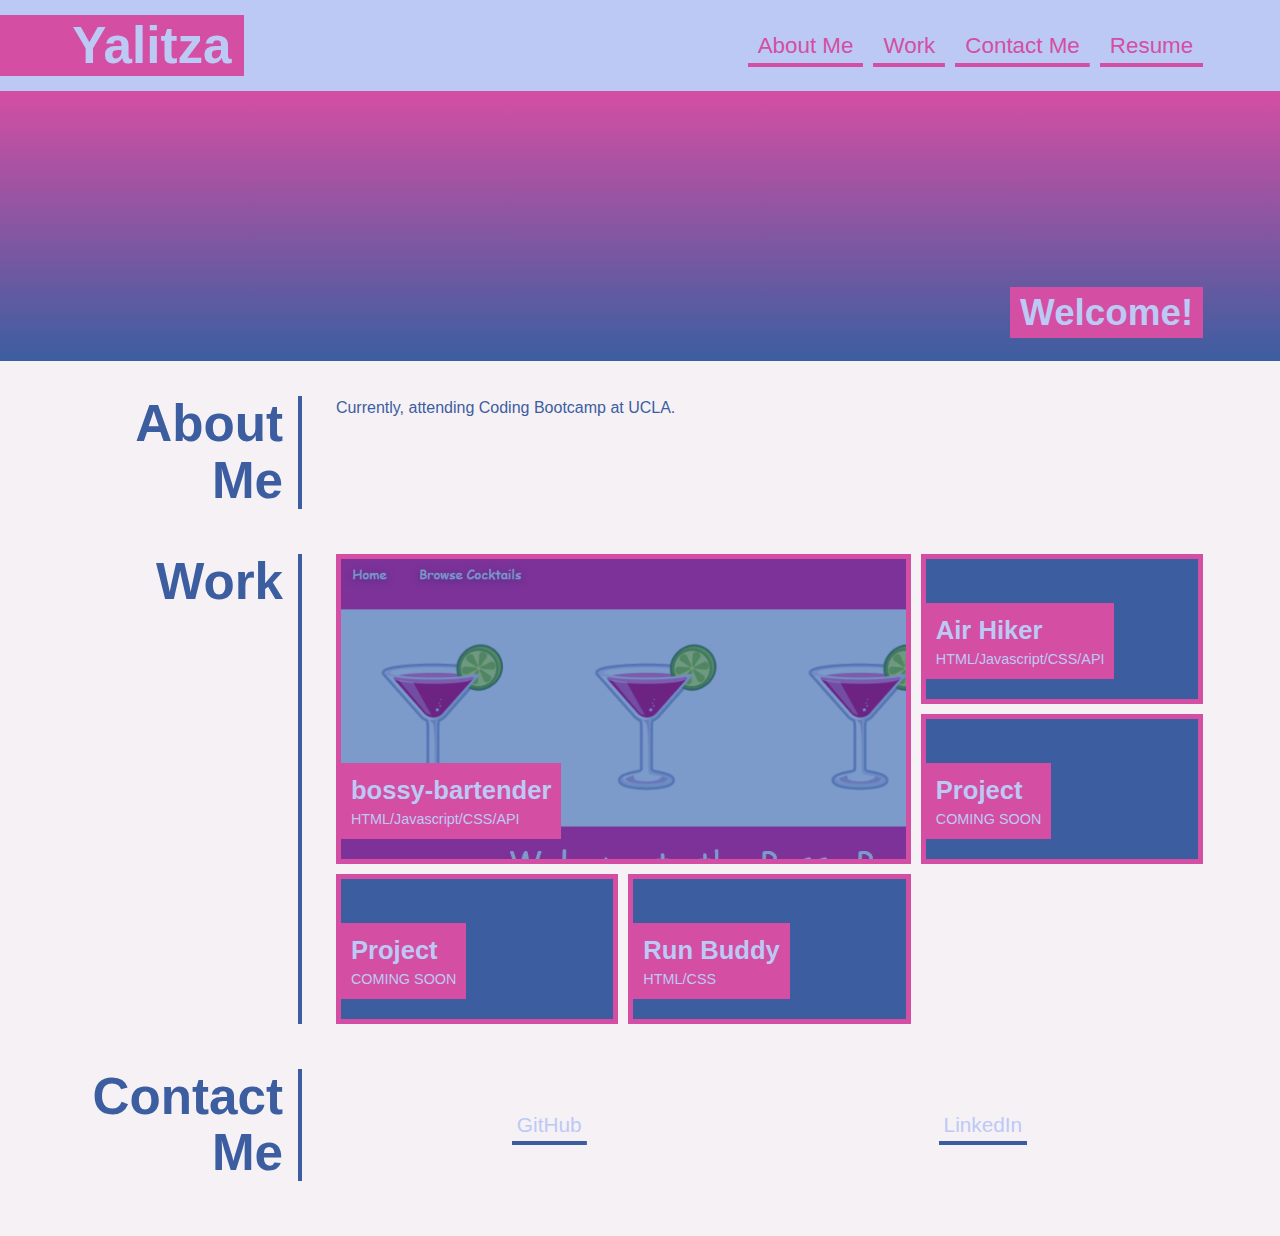
==== index.html @ 0027e206 "add bossy bartender project to portfolio" ====
<!DOCTYPE html>
<html lang="en">

<head>
  <meta charset="UTF-8">
  <meta name="viewport" content="width=device-width, initial-scale=1.0">
  <meta http-equiv="X-UA-Compatible" content="ie=edge">
  <title>Yalitza // Web Developer</title>
  <link rel="stylesheet" href="./assets/css/style.css" />
</head>

<body>
  <!-- main logo / nav -->
  <header>
    <h1>Yalitza</h1>
    <nav>
      <a href="#about">About Me</a>
      <a href="#work">Work</a>
      <a href="#contact">Contact Me</a>
      <!-- Link this to your resume! -->
      <a href="#">Resume</a>
    </nav>
  </header>

  <!-- hero banner -->
  <section class="hero-banner">
    <div>
      <h2>Welcome!</h2>
    </div>
  </section>

  <main class="page-wrapper">
    <!-- about me -->
    <section class="page-section" id="about">
      <h2>About Me</h2>
      <div>
        <p>
          Currently, attending Coding Bootcamp at UCLA. 
         
        </p>
        <p>
          <!-- Echo Park sriracha Pinterest vegan biodiesel 90's irony iPhone Kickstarter Carles crucifix kitsch narwhal
          dreamcatcher pickled trust fund selvage art party letterpress Tumblr post-ironic kogi Thundercats Tonx
          Brooklyn Pitchfork Odd Future authentic normcore freegan leggings Schlitz chambray organic tousled retro fap
          squid street art church-key fashion axe Wes Anderson bespoke whatever gentrify banh mi you probably haven't
          heard of them American Apparel next level pug ugh. -->
        </p>
      </div>
    </section>

    <!-- portfolio grid -->
    <section class="page-section" id="work">
      <h2>Work</h2>
      <div class="grid-container">

        <a href="http://bossy-bartender.herokuapp.com/" class="grid-item bossy-bartender">
          <div>
            <h3>bossy-bartender</h3>
            <span>HTML/Javascript/CSS/API</span>
          </div>
        </a>
        
        <a href="#https://yalitzab.github.io/air-hiker/" class="grid-item air-hiker">
          <div>
            <h3>Air Hiker</h3>
            <span>HTML/Javascript/CSS/API</span>
          </div>
        </a>
        <a href="#" class="grid-item react-calc">
          <div>
            <h3>Project</h3>
            <span>COMING SOON</span>
          </div>
        </a>

        <a href="#" class="grid-item pastel-puzzles">
          <div>
            <h3>Project</h3>
            <span>COMING SOON</span>
          </div>
        </a>

        <a href="https://yalitzab.github.io/yalitzab.github.io-run-buddy/" class="grid-item run-buddy">
          <div>
            <h3>Run Buddy</h3>
            <span>HTML/CSS</span>
          </div>
        </a>

      </div>
    </section>

    <!-- contact -->
    <section class="page-section contact" id="contact">
      <h2>Contact Me</h2>
      <div>
        <address>
          <!-- <a href="tel:+15555555555">555.555.5555</a> -->
          <!-- <a href="mailto:yalitza@website.com">yalitza@website.com</a> -->
          <a href="https://github.com/yalitzab">GitHub</a>
          <a href="https://www.linkedin.com/in/yalitzabueno">LinkedIn</a>
          <!-- <a href="#">Spotify</a> -->
        </address>
      </div>
    </section>
  </main>
</body>

</html>
---- assets/css/style.css ----
/* New CSS code */
* {
    box-sizing: border-box;
  }
  
  /* brand color palette */
  :root {
    --primary: rgba(60, 94, 160, 1);
    --secondary: rgba(212, 78, 163, 1);
    --tertiary: rgba(188, 201, 245, 1);
    --dark: rgba(76, 111, 177, 1);
    --light: rgba(246, 241, 245, 1);
  }

  body {
    margin: 0;
    padding: 0;
    font-family: 'Trebuchet MS', 'Lucida Sans Unicode', 'Lucida Grande', 'Lucida Sans', Arial, sans-serif;
    color: var(--primary);
    background-color: var(--light);
    line-height: 1.5;
  }
  
  h1,
  h2,
  h3,
  h4,
  h5,
  h6 {
    margin: 0;
  }
  
  p {
    margin: 0;
  }
  
  header {
    padding: 15px 6% 15px 0;
    display: flex;
    flex-direction: row;
    justify-content: space-between;
    flex-wrap: wrap;
    align-items: center;
    background-color: var(--tertiary);
    box-shadow: 0 5px 35px rgba(146, 204, 206, 0.4);
  }
  
  header h1 {
    color: var(--tertiary);
    background-color: var(--secondary);
    padding: 5px 1% 5px 6%;
    margin: 0;
    font-size: 4vw;
    line-height: 1;
  }
  
  nav {
    display: flex;
    flex-direction: row;
    flex-wrap: wrap;
  }
  
  nav a {
    text-decoration: none;
    padding: 5px 10px;
    color: var(--secondary);
    margin-right: 10px;
    background-image: linear-gradient(270deg, var(--secondary) 0%, var(--secondary) 100%);
    background-repeat: no-repeat;
    background-size: 100% 0.2em;
    background-position: bottom;
    transition: all 0.25s ease-in;
    font-size: 1.4rem;
  }
  
  nav a:hover {
    background-size: 100% 100%;
    color: var(--primary);
  }
  
  nav a:last-child {
    margin-right: 0;
  }
  
  main {
    margin-top: 20px;
    margin-bottom: 45px;
  }
  
  .hero-banner {
    background: rgb(68, 88, 120);
    background-image: url("../images/pastel.jpg"), linear-gradient(180deg, var(--secondary) 0%, var(--primary) 100%);
    background-size: cover;
    background-position: center;
    /* background-blend-mode: soft-light; */
    min-height: 30vh;
    color: var(--light);
    padding: 2% 6%;
    display: flex;
    justify-content: flex-end;
    align-items: flex-end;
    text-align: right;
  }
  
  .hero-banner div {
    flex: 0 0 90%;
  }
  
  .hero-banner h2 {
    background-color: var(--secondary);
    color: var(--tertiary);
    margin: 0;
    padding: 5px 10px;
    font-size: 2.3rem;
    line-height: 1.2;
    display: inline;
  }
  
  .page-wrapper {
    max-width: 88%;
    margin-left: auto;
    margin-right: auto;
  }
  
  .page-section {
    margin: 25px 0;
    padding: 10px 0;
    display: flex;
    flex-direction: row;
    flex-wrap: wrap;
    align-items: stretch;
    justify-content: space-between;
  }
  
  .page-section > h2 {
    flex: 0 0 20%;
    text-align: right;
    padding-right: 15px;
    border-right: 4px solid var(--primary);
    font-size: 4vw;
    line-height: 1.1;
  }
  
  .page-section > div {
    flex: 0 0 77%;
  }
  
  .page-section p {
    margin-bottom: 20px;
  }
  
  .grid-container {
    display: grid;
    column-gap: 10px;
    row-gap: 10px;
    grid-auto-flow: dense;
    /* create a 12 column grid */
    grid-template-columns: repeat(12, 1fr);
    /* set each row to be atleast 150px tall and a max of 1fr */
    grid-auto-rows: minmax(150px, 1fr);
  }
  
  .grid-item {
    border: 5px solid var(--secondary);
    grid-column: span 4;
    background-color: var(--primary);
    color: var(--tertiary);
    min-height: 150px;
    display: flex;
    align-items: flex-end;
    padding: 0 0 20px 0;
    text-decoration: none;
    background-blend-mode: soft-light;
    background-size: 150%;
    transition: all 0.5s;
    font-size: 0.9rem;
  }
  
  /* feature first portfolio item */
  .grid-item:first-child {
      grid-column: span 8;
      grid-row: span 2;
  }
  
  .grid-item:hover {
    background-color: rgba(0, 0, 0, 0.3);
  }
  
  .grid-item div {
    background-color: var(--secondary);
    padding: 8px 10px;
  }
  
  .grid-item h3 {
    font-size: 1.6rem;
  }
  
  .contact address {
    display: flex;
    flex-wrap: wrap;
    justify-content: space-around;
    align-items: center;
    height: 100%;
  }
  
  .contact address a {
    color: var(--tertiary);
    padding: 5px;
    text-decoration: none;
    font-size: 1.3rem;
    font-style: normal;
    background-image: linear-gradient(270deg, var(--primary) 0%, var(--primary) 100%);
    background-repeat: no-repeat;
    background-size: 100% 0.2em;
    background-position: bottom;
    transition: all 0.25s ease-in;
    margin: 0 0.2rem 0.1rem;
    display: inline-block;
  }
  
  .contact address a:hover {
    background-size: 100% 88%;
    color: var(--secondary);
  }
  
  /* PORTFOLIO PROJECT IMAGES */
  .run-buddy {
    background-image: url("../images/02-run-buddy.jpg");
  }
  
  .bossy-bartender {
    background-image: url("../images/bossy-bar.PNG");
  }
  
  .react-calc {
    background-image: url("../images/02-portfolio-2.jpg");
  }
  
  .pastel-puzzles {
    background-image: url("../images/02-portfolio-3.jpg");
  }
  
  .air-hiker {
    background-image: url("../images/HeaderScreenshot.PNG");
  }
  
  /* END PORTFOLIO PROJECT IMAGES */
  
  @media screen and (max-width: 980px) {
    header {
      padding: 0 0 10px 0;
      justify-content: center;
      text-align: center;
    }
  
    header h1 {
      width: 100%;
      padding: 5px;
      margin-bottom: 10px;
      font-size: 10vw;
    }
  
    header nav {
      justify-content: center;
    }
  
    .page-section > h2,
    .page-section > div {
      flex: 0 0 100%;
    }
  
    .page-section > h2 {
      border-right: none;
      border-bottom: 4px solid var(--primary);
      margin-bottom: 20px;
      padding-bottom: 10px;
      text-align: left;
      font-size: 7vw;
    }
  }
  
  @media screen and (max-width: 768px) {
    .grid-item,
    .grid-item:first-child {
      grid-column: 1 / -1;
    }
  
    .grid-container {
      grid-auto-rows: minmax(200px, 1fr);
    }
  
    .hero-banner {
      justify-content: center;
      text-align: center;
    }
  
    .contact address {
      flex-direction: column;
      align-items: flex-start;
    }
  }
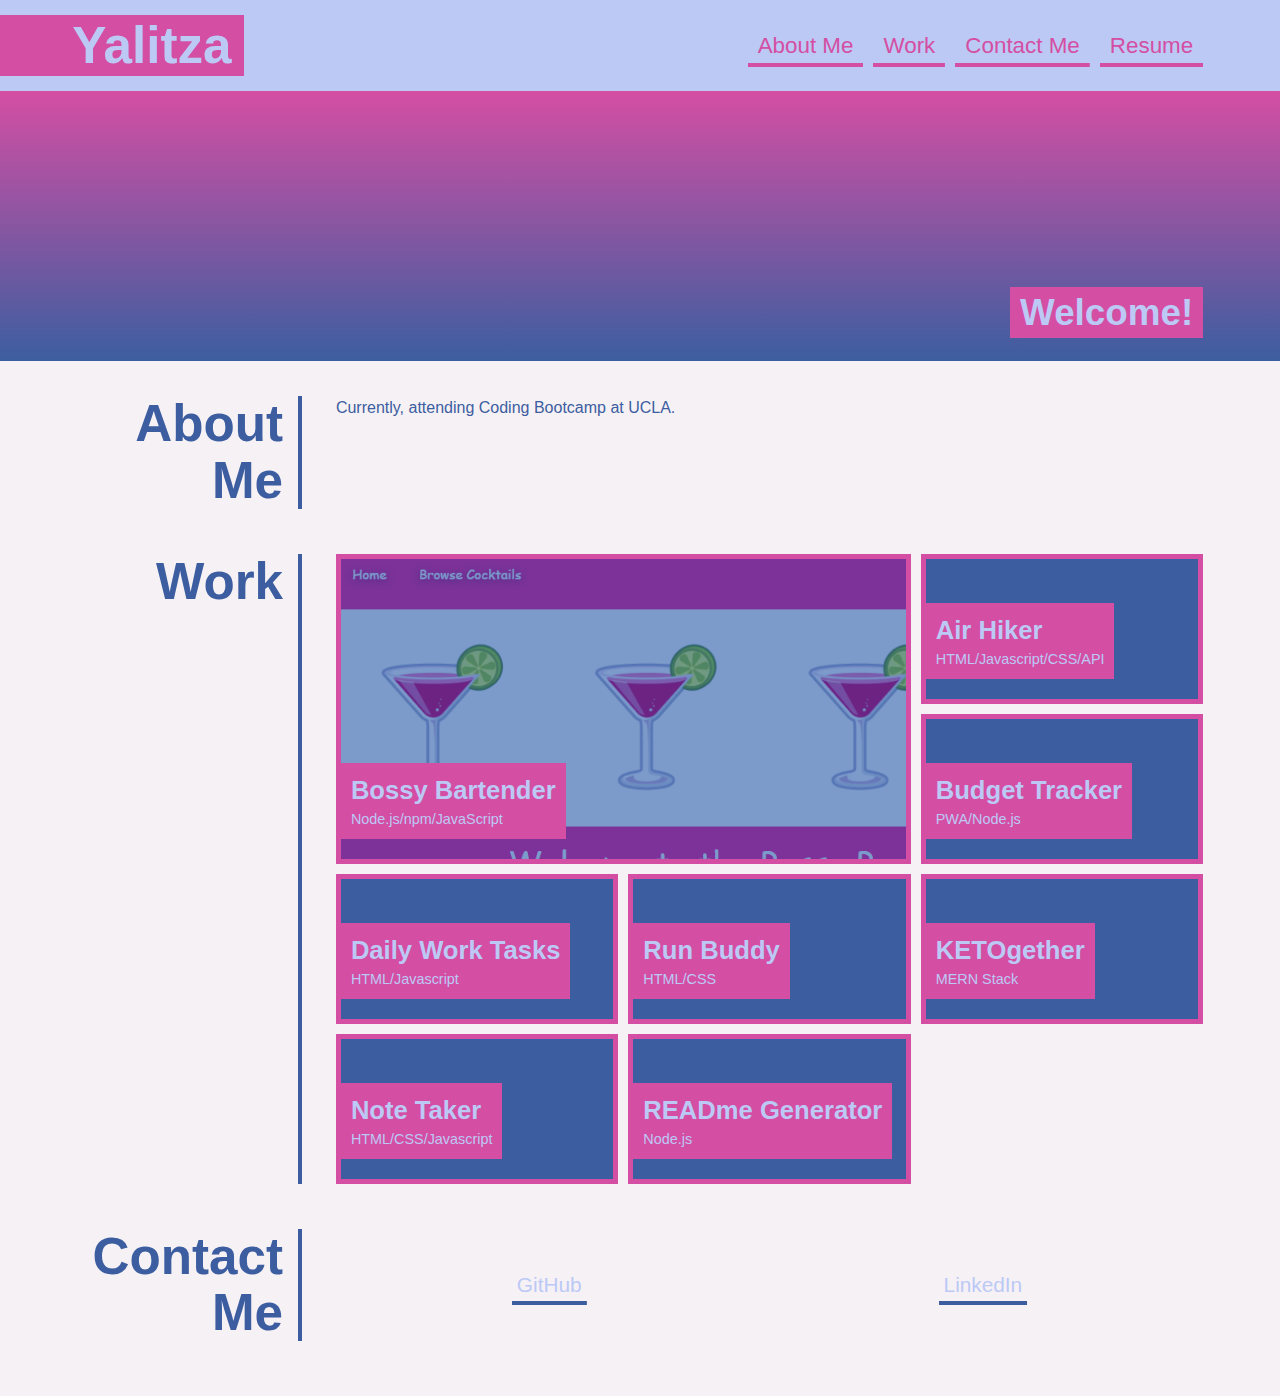
==== commit de96ab72: "add projets links" ====
--- a/index.html
+++ b/index.html
@@ -53,33 +53,39 @@
       <h2>Work</h2>
       <div class="grid-container">
 
+        <!-- Bossy bartender -->
         <a href="http://bossy-bartender.herokuapp.com/" class="grid-item bossy-bartender">
           <div>
-            <h3>bossy-bartender</h3>
-            <span>HTML/Javascript/CSS/API</span>
+            <h3>Bossy Bartender</h3>
+            <span>Node.js/npm/JavaScript</span>
           </div>
         </a>
         
+        <!-- Air Hiker -->
         <a href="#https://yalitzab.github.io/air-hiker/" class="grid-item air-hiker">
           <div>
             <h3>Air Hiker</h3>
             <span>HTML/Javascript/CSS/API</span>
           </div>
         </a>
-        <a href="#" class="grid-item react-calc">
+
+        <!-- Budget Tracker -->
+        <a href="#https://the-budget-tracker-pwa.herokuapp.com/" class="grid-item budget-tracker">
           <div>
-            <h3>Project</h3>
-            <span>COMING SOON</span>
+            <h3>Budget Tracker</h3>
+            <span>PWA/Node.js</span>
           </div>
         </a>
 
-        <a href="#" class="grid-item pastel-puzzles">
+        <!-- Daily note taker -->
+        <a href="#https://yalitzab.github.io/daily-work-task/" class="grid-item daily-note">
           <div>
-            <h3>Project</h3>
-            <span>COMING SOON</span>
+            <h3>Daily Work Tasks </h3>
+            <span>HTML/Javascript</span>
           </div>
         </a>
 
+        <!-- run buddy -->
         <a href="https://yalitzab.github.io/yalitzab.github.io-run-buddy/" class="grid-item run-buddy">
           <div>
             <h3>Run Buddy</h3>
@@ -87,6 +93,29 @@
           </div>
         </a>
 
+        <!-- Ke-together -->
+        <a href="#https://ketogether.herokuapp.com/" class="grid-item Ke-together">
+          <div>
+            <h3>KETOgether </h3>
+            <span>MERN Stack</span>
+          </div>
+        </a>
+
+        <!-- Note taker -->
+        <a href="#https://quiet-hamlet-59341.herokuapp.com/" class="grid-item note-taker">
+          <div>
+            <h3>Note Taker</h3>
+            <span>HTML/CSS/Javascript</span>
+          </div>
+        </a>
+
+        <!-- Reame generator -->
+        <a href="#https://github.com/yalitzab/Professional-README-Generator" class="grid-item readme-gen">
+          <div>
+            <h3>READme Generator</h3>
+            <span>Node.js</span>
+          </div>
+        </a>
       </div>
     </section>
 
@@ -98,7 +127,7 @@
           <!-- <a href="tel:+15555555555">555.555.5555</a> -->
           <!-- <a href="mailto:yalitza@website.com">yalitza@website.com</a> -->
           <a href="https://github.com/yalitzab">GitHub</a>
-          <a href="https://www.linkedin.com/in/yalitzabueno">LinkedIn</a>
+          <a href="https://www.linkedin.com/in/yalitzab">LinkedIn</a>
           <!-- <a href="#">Spotify</a> -->
         </address>
       </div>
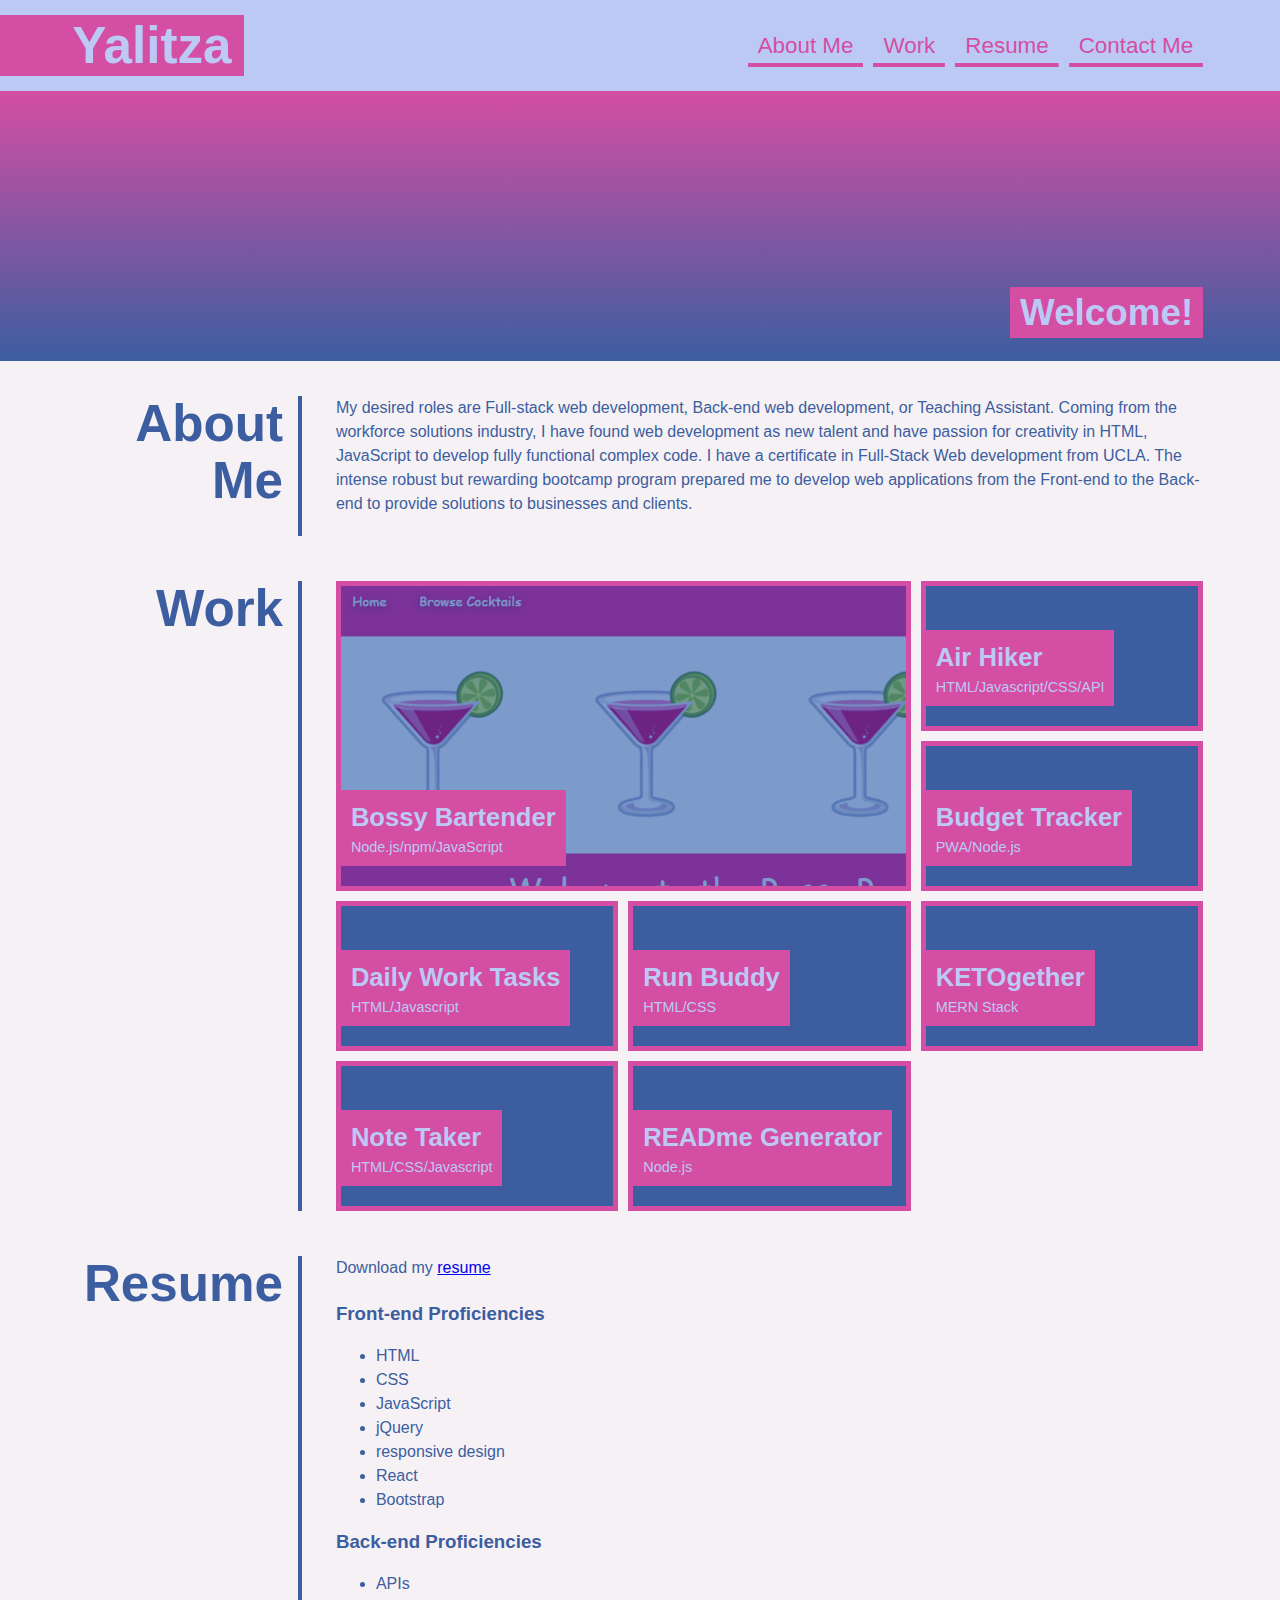
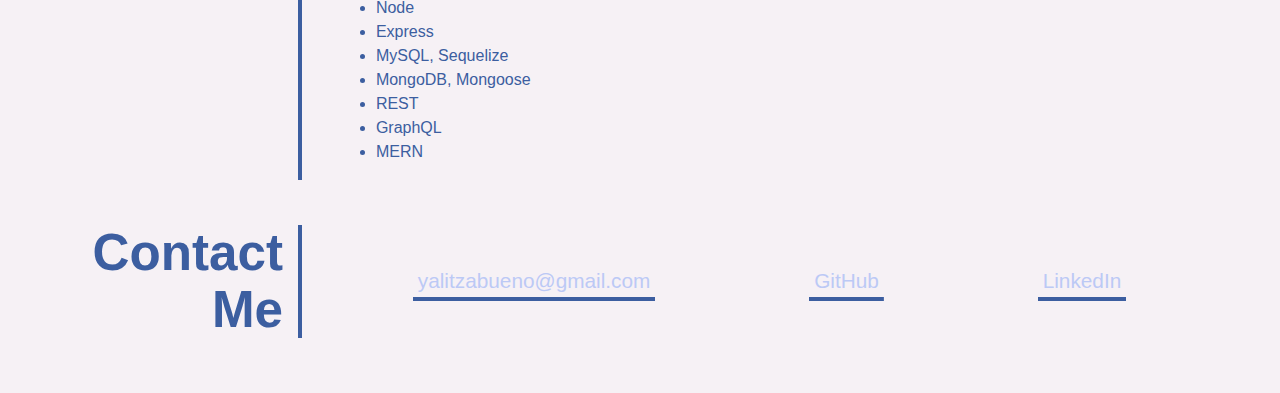
==== commit 4662b963: "add email to website" ====
--- a/index.html
+++ b/index.html
@@ -16,9 +16,9 @@
     <nav>
       <a href="#about">About Me</a>
       <a href="#work">Work</a>
+       <!-- Link this to your resume! -->
+      <a href="#resume">Resume</a>
       <a href="#contact">Contact Me</a>
-      <!-- Link this to your resume! -->
-      <a href="#">Resume</a>
     </nav>
   </header>
 
@@ -35,15 +35,15 @@
       <h2>About Me</h2>
       <div>
         <p>
-          Currently, attending Coding Bootcamp at UCLA. 
-         
+          My desired roles are Full-stack web development, Back-end web development, or Teaching Assistant.
+          Coming from the workforce solutions industry, I have found web development as new talent
+          and have passion for creativity in HTML, JavaScript to develop fully functional complex code.
+          I have a certificate in Full-Stack Web development from UCLA. The intense robust but rewarding bootcamp
+          program prepared me to develop web applications from the Front-end to the Back-end to provide solutions to
+          businesses and clients.
+
         </p>
         <p>
-          <!-- Echo Park sriracha Pinterest vegan biodiesel 90's irony iPhone Kickstarter Carles crucifix kitsch narwhal
-          dreamcatcher pickled trust fund selvage art party letterpress Tumblr post-ironic kogi Thundercats Tonx
-          Brooklyn Pitchfork Odd Future authentic normcore freegan leggings Schlitz chambray organic tousled retro fap
-          squid street art church-key fashion axe Wes Anderson bespoke whatever gentrify banh mi you probably haven't
-          heard of them American Apparel next level pug ugh. -->
         </p>
       </div>
     </section>
@@ -60,9 +60,9 @@
             <span>Node.js/npm/JavaScript</span>
           </div>
         </a>
-        
+
         <!-- Air Hiker -->
-        <a href="#https://yalitzab.github.io/air-hiker/" class="grid-item air-hiker">
+        <a href="https://yalitzab.github.io/air-hiker/" class="grid-item air-hiker">
           <div>
             <h3>Air Hiker</h3>
             <span>HTML/Javascript/CSS/API</span>
@@ -70,7 +70,7 @@
         </a>
 
         <!-- Budget Tracker -->
-        <a href="#https://the-budget-tracker-pwa.herokuapp.com/" class="grid-item budget-tracker">
+        <a href="https://the-budget-tracker-pwa.herokuapp.com/" class="grid-item budget-tracker">
           <div>
             <h3>Budget Tracker</h3>
             <span>PWA/Node.js</span>
@@ -78,7 +78,7 @@
         </a>
 
         <!-- Daily note taker -->
-        <a href="#https://yalitzab.github.io/daily-work-task/" class="grid-item daily-note">
+        <a href="https://yalitzab.github.io/daily-work-task/" class="grid-item daily-note">
           <div>
             <h3>Daily Work Tasks </h3>
             <span>HTML/Javascript</span>
@@ -94,7 +94,7 @@
         </a>
 
         <!-- Ke-together -->
-        <a href="#https://ketogether.herokuapp.com/" class="grid-item Ke-together">
+        <a href="https://ketogether.herokuapp.com/" class="grid-item Ke-together">
           <div>
             <h3>KETOgether </h3>
             <span>MERN Stack</span>
@@ -102,7 +102,7 @@
         </a>
 
         <!-- Note taker -->
-        <a href="#https://quiet-hamlet-59341.herokuapp.com/" class="grid-item note-taker">
+        <a href="https://quiet-hamlet-59341.herokuapp.com/" class="grid-item note-taker">
           <div>
             <h3>Note Taker</h3>
             <span>HTML/CSS/Javascript</span>
@@ -110,12 +110,43 @@
         </a>
 
         <!-- Reame generator -->
-        <a href="#https://github.com/yalitzab/Professional-README-Generator" class="grid-item readme-gen">
+        <a href="https://github.com/yalitzab/Professional-README-Generator" class="grid-item readme-gen">
           <div>
             <h3>READme Generator</h3>
             <span>Node.js</span>
           </div>
         </a>
+      </div>
+    </section>
+
+     <!-- Resume -->
+     <section class="page-section resume" id="resume">
+      <h2>Resume</h2>
+      <div>
+        <p>
+          Download my <a href="https://www.linkedin.com/in/yalitzab">resume</a>
+          </p>
+          <h3>Front-end Proficiencies</h3>
+          <ul className="skills">
+            <li>HTML</li>
+            <li>CSS</li>
+            <li>JavaScript</li>
+            <li>jQuery</li>
+            <li>responsive design</li>
+            <li>React</li>
+            <li>Bootstrap</li>
+          </ul>
+          <h3>Back-end Proficiencies</h3>
+          <ul className="skills">
+            <li>APIs</li>
+            <li>Node</li>
+            <li>Express</li>
+            <li>MySQL, Sequelize</li>
+            <li>MongoDB, Mongoose</li>
+            <li>REST</li>
+            <li>GraphQL</li>
+            <li>MERN</li>
+          </ul>
       </div>
     </section>
 
@@ -125,7 +156,7 @@
       <div>
         <address>
           <!-- <a href="tel:+15555555555">555.555.5555</a> -->
-          <!-- <a href="mailto:yalitza@website.com">yalitza@website.com</a> -->
+          <a href="mailto:yalitzabueno@gmail.com">yalitzabueno@gmail.com</a>
           <a href="https://github.com/yalitzab">GitHub</a>
           <a href="https://www.linkedin.com/in/yalitzab">LinkedIn</a>
           <!-- <a href="#">Spotify</a> -->
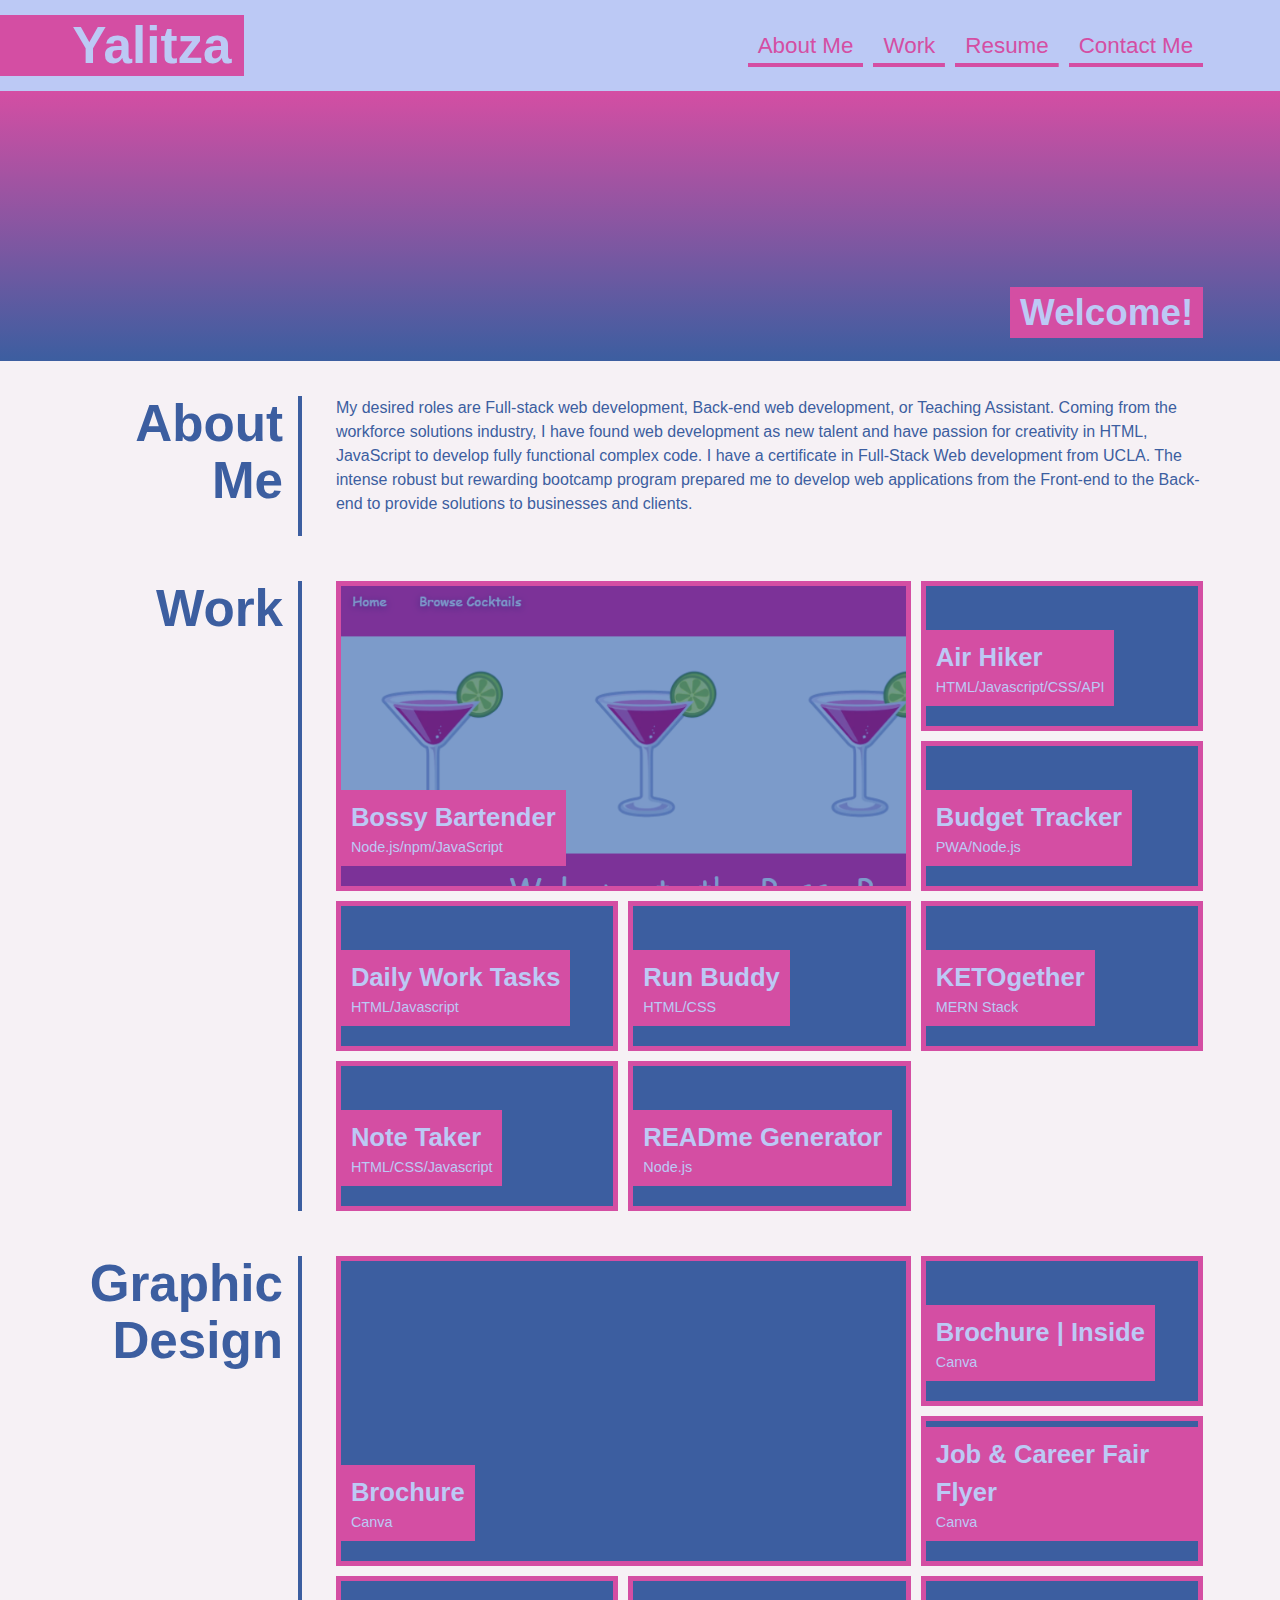
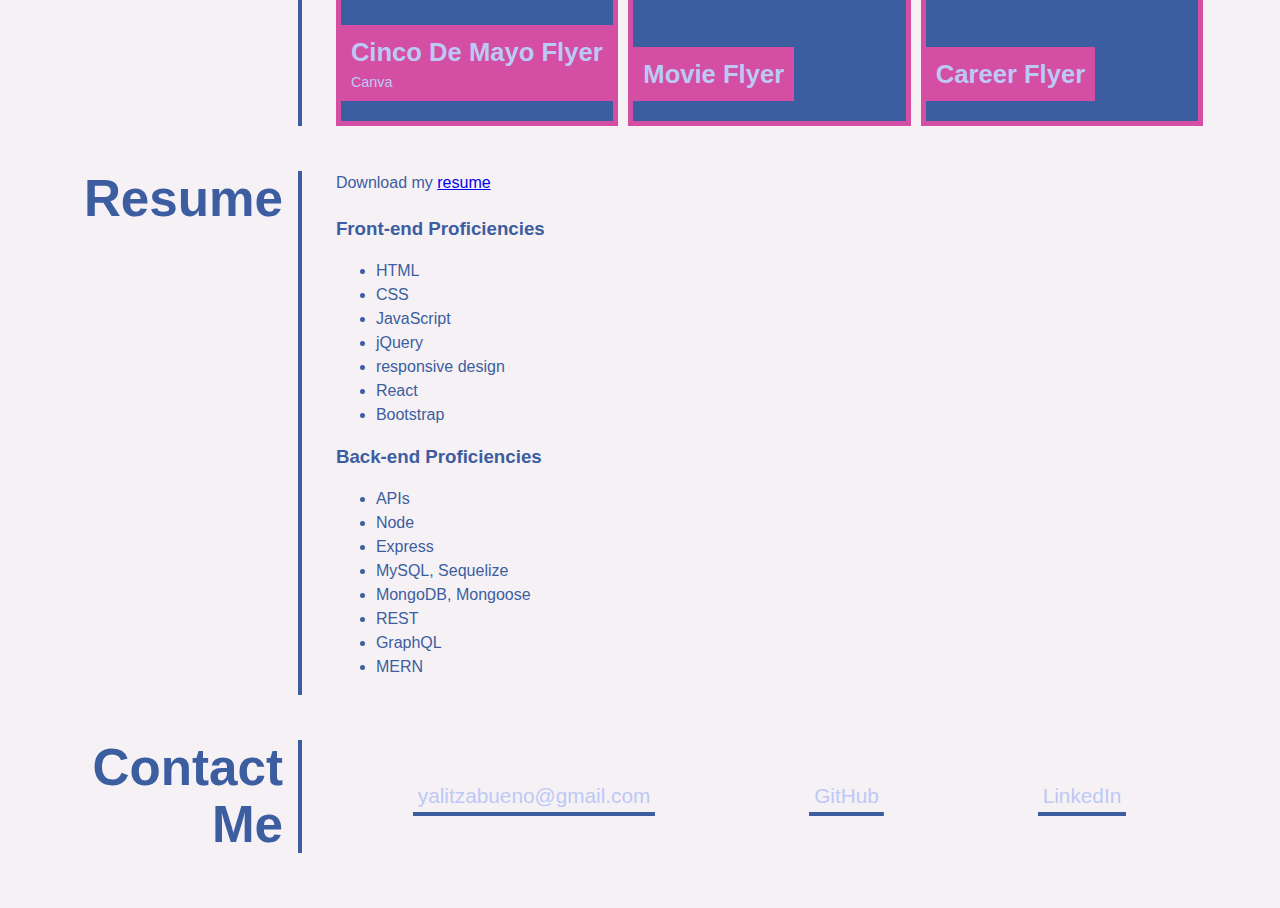
==== commit c568fca6: "add links to graphic design projects" ====
--- a/index.html
+++ b/index.html
@@ -5,7 +5,7 @@
   <meta charset="UTF-8">
   <meta name="viewport" content="width=device-width, initial-scale=1.0">
   <meta http-equiv="X-UA-Compatible" content="ie=edge">
-  <title>Yalitza // Web Developer</title>
+  <title>Yalitza // Full Stack Web Developer</title>
   <link rel="stylesheet" href="./assets/css/style.css" />
 </head>
 
@@ -16,7 +16,7 @@
     <nav>
       <a href="#about">About Me</a>
       <a href="#work">Work</a>
-       <!-- Link this to your resume! -->
+       <!-- Link to resume! -->
       <a href="#resume">Resume</a>
       <a href="#contact">Contact Me</a>
     </nav>
@@ -115,6 +115,63 @@
             <h3>READme Generator</h3>
             <span>Node.js</span>
           </div>
+        </a>
+      </div>
+    </section>
+
+     <!-- portfolio grid -->
+     <section class="page-section" id="work">
+      <h2>Graphic Design</h2>
+      <div class="grid-container">
+
+        <!-- Brochure -->
+        <a href="https://github.com/yalitzab/yalitzasportfolio/blob/master/assets/images/brochure-outside.png" class="grid-item brochure-outside">
+          <div>
+            <h3>Brochure</h3>
+            <span>Canva</span>
+          </div>
+        </a>
+
+         <!-- Brochure inside -->
+         <a href="https://github.com/yalitzab/yalitzasportfolio/blob/master/assets/images/brochure-inside.png" class="grid-item brochure-inside">
+          <div>
+            <h3>Brochure | Inside</h3>
+            <span>Canva</span>
+          </div>
+        </a>
+
+        <!-- Job fair flyer -->
+        <a href="https://github.com/yalitzab/yalitzasportfolio/blob/master/assets/images/yoc-job.png" class="grid-item yoc-job">
+          <div>
+            <h3>Job & Career Fair Flyer</h3>
+            <span>Canva</span>
+          </div>
+        </a>
+
+        <!-- Cinco de mayo flyer -->
+        <a href="https://github.com/yalitzab/yalitzasportfolio/blob/master/assets/images/yoc-5.png" class="grid-item yoc-5">
+          <div>
+            <h3>Cinco De Mayo Flyer</h3>
+            <span>Canva</span>
+          </div>
+        </a>
+
+        <!-- Movie Flyer -->
+        <a href="https://github.com/yalitzab/yalitzasportfolio/blob/master/assets/images/yoc-movie.png" class="grid-item yoc-movie">
+          <div>
+            <h3>Movie Flyer</h3>
+            <span></span>
+          </div>
+        </a>
+
+        <!-- ERC Flyer -->
+        <a href="https://github.com/yalitzab/yalitzasportfolio/blob/master/assets/images/yoc-erc.png" class="grid-item yoc-erc">
+          <div>
+            <h3>Career Flyer</h3>
+            <span></span>
+          </div>
+        </a>
+
         </a>
       </div>
     </section>
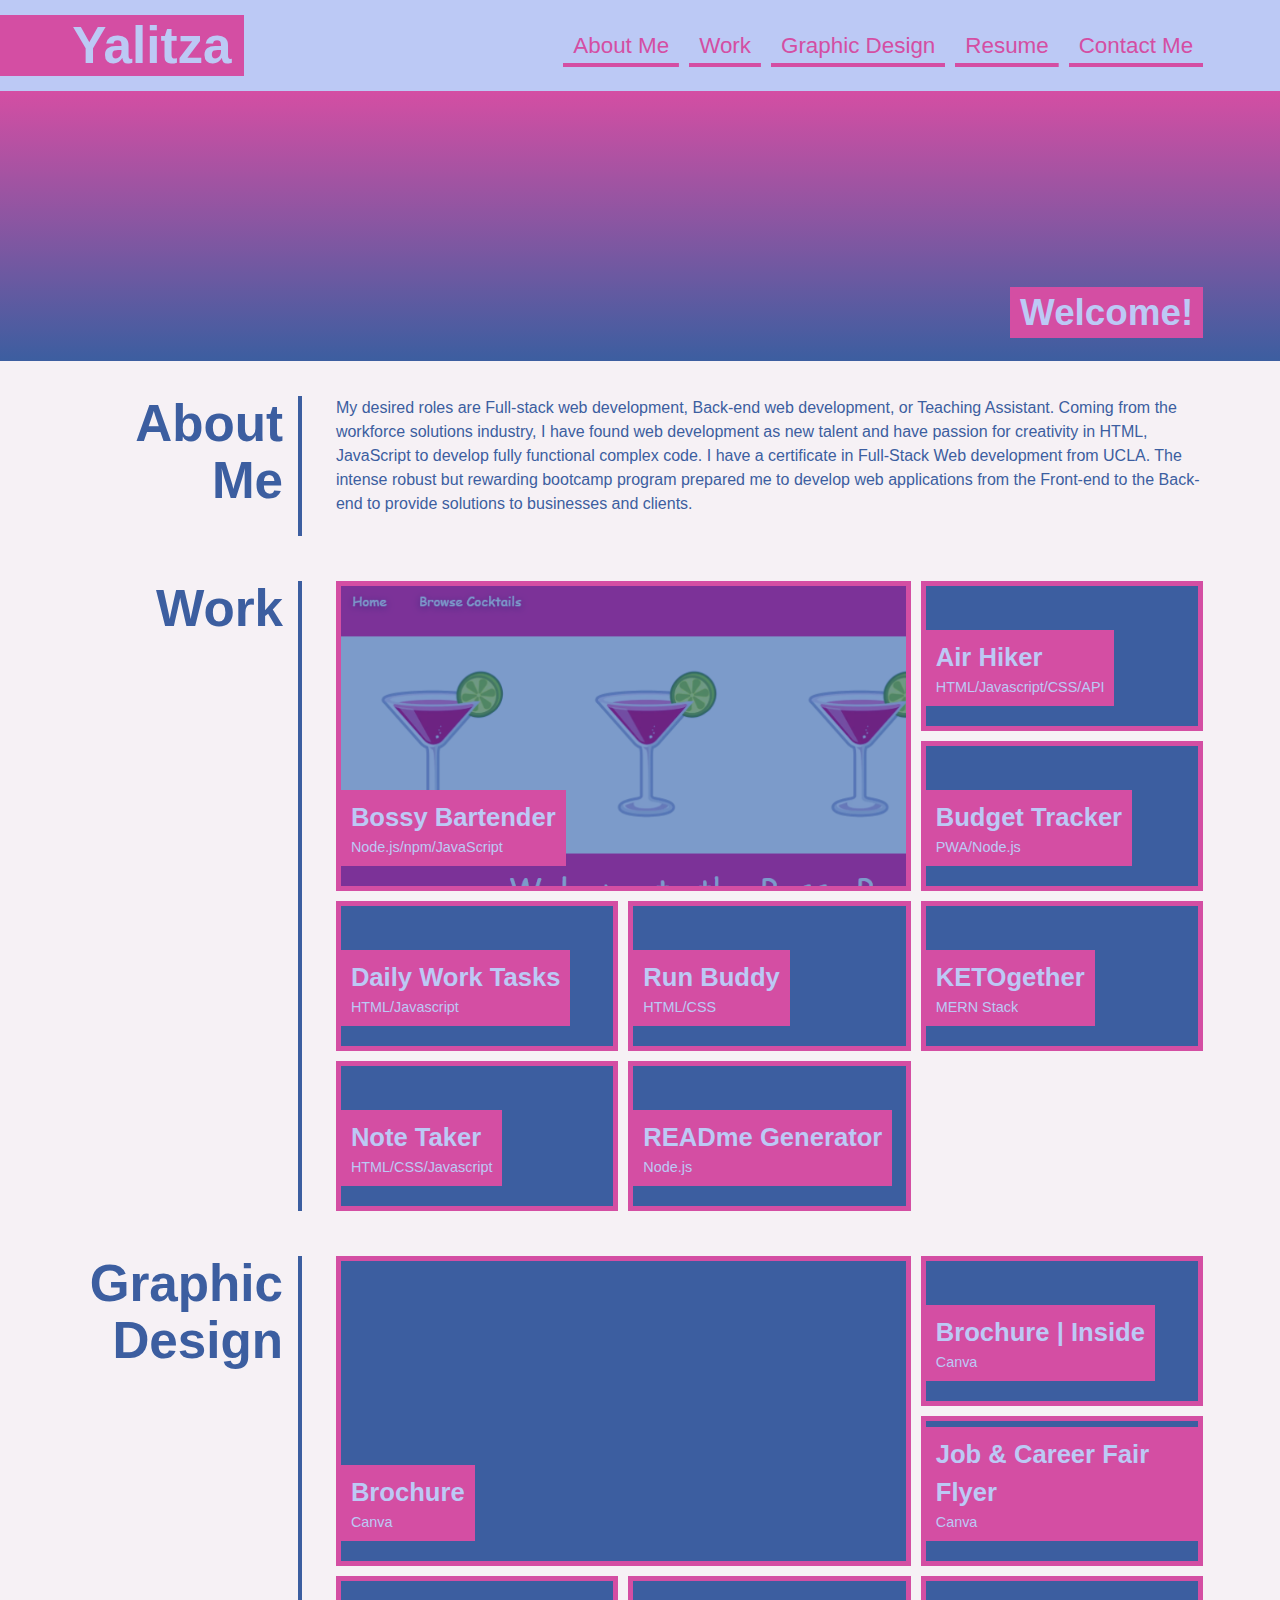
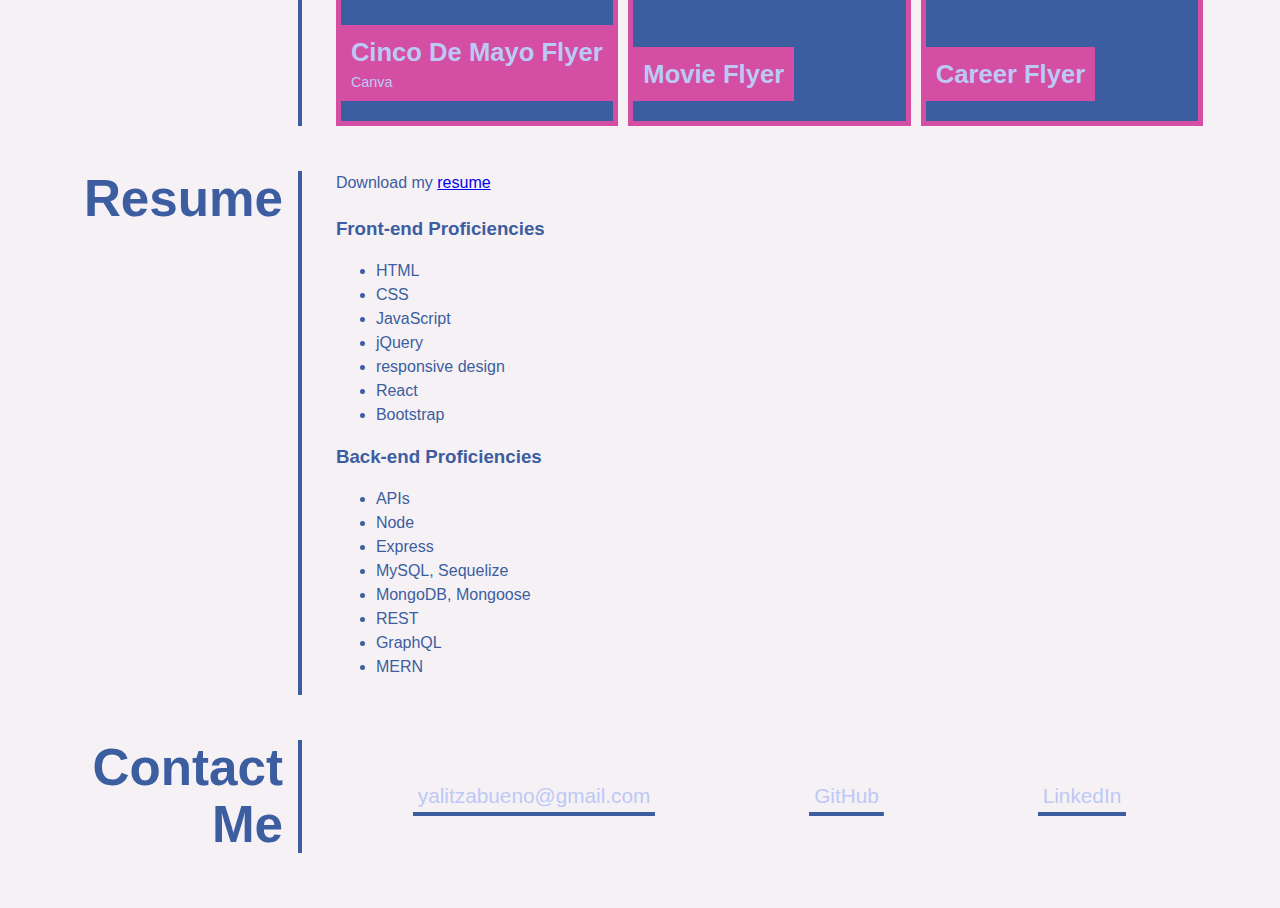
==== commit e08d04f4: "add graphic design to nav bar and link to section" ====
--- a/index.html
+++ b/index.html
@@ -16,6 +16,7 @@
     <nav>
       <a href="#about">About Me</a>
       <a href="#work">Work</a>
+      <a href="#design">Graphic Design</a>
        <!-- Link to resume! -->
       <a href="#resume">Resume</a>
       <a href="#contact">Contact Me</a>
@@ -120,7 +121,7 @@
     </section>
 
      <!-- portfolio grid -->
-     <section class="page-section" id="work">
+     <section class="page-section" id="design">
       <h2>Graphic Design</h2>
       <div class="grid-container">
 
--- a/assets/css/style.css
+++ b/assets/css/style.css
@@ -1,302 +1,356 @@
 /* New CSS code */
 * {
-    box-sizing: border-box;
-  }
-  
-  /* brand color palette */
-  :root {
-    --primary: rgba(60, 94, 160, 1);
-    --secondary: rgba(212, 78, 163, 1);
-    --tertiary: rgba(188, 201, 245, 1);
-    --dark: rgba(76, 111, 177, 1);
-    --light: rgba(246, 241, 245, 1);
-  }
-
-  body {
-    margin: 0;
-    padding: 0;
-    font-family: 'Trebuchet MS', 'Lucida Sans Unicode', 'Lucida Grande', 'Lucida Sans', Arial, sans-serif;
-    color: var(--primary);
-    background-color: var(--light);
-    line-height: 1.5;
-  }
-  
-  h1,
-  h2,
-  h3,
-  h4,
-  h5,
-  h6 {
-    margin: 0;
-  }
-  
-  p {
-    margin: 0;
-  }
-  
+  box-sizing: border-box;
+}
+
+/* brand color palette */
+:root {
+  --primary: rgba(60, 94, 160, 1);
+  --secondary: rgba(212, 78, 163, 1);
+  --tertiary: rgba(188, 201, 245, 1);
+  --dark: rgba(76, 111, 177, 1);
+  --light: rgba(246, 241, 245, 1);
+}
+
+body {
+  margin: 0;
+  padding: 0;
+  font-family: "Trebuchet MS", "Lucida Sans Unicode", "Lucida Grande",
+    "Lucida Sans", Arial, sans-serif;
+  color: var(--primary);
+  background-color: var(--light);
+  line-height: 1.5;
+}
+
+h1,
+h2,
+h3,
+h4,
+h5,
+h6 {
+  margin: 0;
+}
+
+p {
+  margin: 0;
+}
+
+header {
+  padding: 15px 6% 15px 0;
+  display: flex;
+  flex-direction: row;
+  justify-content: space-between;
+  flex-wrap: wrap;
+  align-items: center;
+  background-color: var(--tertiary);
+  box-shadow: 0 5px 35px rgba(146, 204, 206, 0.4);
+}
+
+header h1 {
+  color: var(--tertiary);
+  background-color: var(--secondary);
+  padding: 5px 1% 5px 6%;
+  margin: 0;
+  font-size: 4vw;
+  line-height: 1;
+}
+
+nav {
+  display: flex;
+  flex-direction: row;
+  flex-wrap: wrap;
+}
+
+nav a {
+  text-decoration: none;
+  padding: 5px 10px;
+  color: var(--secondary);
+  margin-right: 10px;
+  background-image: linear-gradient(
+    270deg,
+    var(--secondary) 0%,
+    var(--secondary) 100%
+  );
+  background-repeat: no-repeat;
+  background-size: 100% 0.2em;
+  background-position: bottom;
+  transition: all 0.25s ease-in;
+  font-size: 1.4rem;
+}
+
+nav a:hover {
+  background-size: 100% 100%;
+  color: var(--primary);
+}
+
+nav a:last-child {
+  margin-right: 0;
+}
+
+main {
+  margin-top: 20px;
+  margin-bottom: 45px;
+}
+
+.hero-banner {
+  background: rgb(68, 88, 120);
+  background-image: url("../images/pastel.jpg"),
+    linear-gradient(180deg, var(--secondary) 0%, var(--primary) 100%);
+  background-size: cover;
+  background-position: center;
+  /* background-blend-mode: soft-light; */
+  min-height: 30vh;
+  color: var(--light);
+  padding: 2% 6%;
+  display: flex;
+  justify-content: flex-end;
+  align-items: flex-end;
+  text-align: right;
+}
+
+.hero-banner div {
+  flex: 0 0 90%;
+}
+
+.hero-banner h2 {
+  background-color: var(--secondary);
+  color: var(--tertiary);
+  margin: 0;
+  padding: 5px 10px;
+  font-size: 2.3rem;
+  line-height: 1.2;
+  display: inline;
+}
+
+.page-wrapper {
+  max-width: 88%;
+  margin-left: auto;
+  margin-right: auto;
+}
+
+.page-section {
+  margin: 25px 0;
+  padding: 10px 0;
+  display: flex;
+  flex-direction: row;
+  flex-wrap: wrap;
+  align-items: stretch;
+  justify-content: space-between;
+}
+
+.page-section > h2 {
+  flex: 0 0 20%;
+  text-align: right;
+  padding-right: 15px;
+  border-right: 4px solid var(--primary);
+  font-size: 4vw;
+  line-height: 1.1;
+}
+
+.page-section > div {
+  flex: 0 0 77%;
+}
+
+.page-section p {
+  margin-bottom: 20px;
+}
+
+.grid-container {
+  display: grid;
+  column-gap: 10px;
+  row-gap: 10px;
+  grid-auto-flow: dense;
+  /* create a 12 column grid */
+  grid-template-columns: repeat(12, 1fr);
+  /* set each row to be atleast 150px tall and a max of 1fr */
+  grid-auto-rows: minmax(150px, 1fr);
+}
+
+.grid-item {
+  border: 5px solid var(--secondary);
+  grid-column: span 4;
+  background-color: var(--primary);
+  color: var(--tertiary);
+  min-height: 150px;
+  display: flex;
+  align-items: flex-end;
+  padding: 0 0 20px 0;
+  text-decoration: none;
+  background-blend-mode: soft-light;
+  background-size: 150%;
+  transition: all 0.5s;
+  font-size: 0.9rem;
+}
+
+/* feature first portfolio item */
+.grid-item:first-child {
+  grid-column: span 8;
+  grid-row: span 2;
+}
+
+.grid-item:hover {
+  background-color: rgba(0, 0, 0, 0.3);
+}
+
+.grid-item div {
+  background-color: var(--secondary);
+  padding: 8px 10px;
+}
+
+.grid-item h3 {
+  font-size: 1.6rem;
+}
+
+.contact address {
+  display: flex;
+  flex-wrap: wrap;
+  justify-content: space-around;
+  align-items: center;
+  height: 100%;
+}
+
+.contact address a {
+  color: var(--tertiary);
+  padding: 5px;
+  text-decoration: none;
+  font-size: 1.3rem;
+  font-style: normal;
+  background-image: linear-gradient(
+    270deg,
+    var(--primary) 0%,
+    var(--primary) 100%
+  );
+  background-repeat: no-repeat;
+  background-size: 100% 0.2em;
+  background-position: bottom;
+  transition: all 0.25s ease-in;
+  margin: 0 0.2rem 0.1rem;
+  display: inline-block;
+}
+
+.contact address a:hover {
+  background-size: 100% 88%;
+  color: var(--secondary);
+}
+
+/* PORTFOLIO PROJECT IMAGES */
+.run-buddy {
+  background-image: url("../images/02-run-buddy.jpg");
+}
+
+.bossy-bartender {
+  background-image: url("../images/bossy-bar.PNG");
+}
+
+.react-calc {
+  background-image: url("../images/02-portfolio-2.jpg");
+}
+
+.pastel-puzzles {
+  background-image: url("../images/02-portfolio-3.jpg");
+}
+
+.air-hiker {
+  background-image: url("../images/HeaderScreenshot.PNG");
+}
+
+.budget-tracker {
+  background-image: url("../css/.budget-tracker");
+}
+
+.daily-note {
+  background-image: url("../images/daily-note.jpg");
+}
+
+.ke-together {
+  background-image: url("../images/ke-together.jpg");
+}
+
+.note-taker {
+  background-image: url("../images/note-taker.jpg");
+}
+
+.readme-gen {
+  background-image: url("../images/readme-gen.jpg");
+}
+
+/* Graphic design project images */
+.brochure-outside {
+  background-image: url("../images/brochure-outside.png");
+}
+
+.brochure-inside {
+  background-image: url("../images/brochure-inside.png");
+}
+
+.yoc-job {
+  background-image: url("../images/yoc-job.png");
+}
+
+.yoc-5 {
+  background-image: url("../images/yoc-5.png");
+}
+
+.yoc-movie {
+  background-image: url("../images/yoc-movie.png");
+}
+
+.yoc-erc {
+  background-image: url("../images/yoc-erc.png");
+}
+
+/* END PORTFOLIO PROJECT IMAGES */
+
+@media screen and (max-width: 980px) {
   header {
-    padding: 15px 6% 15px 0;
-    display: flex;
-    flex-direction: row;
-    justify-content: space-between;
-    flex-wrap: wrap;
-    align-items: center;
-    background-color: var(--tertiary);
-    box-shadow: 0 5px 35px rgba(146, 204, 206, 0.4);
-  }
-  
+    padding: 0 0 10px 0;
+    justify-content: center;
+    text-align: center;
+  }
+
   header h1 {
-    color: var(--tertiary);
-    background-color: var(--secondary);
-    padding: 5px 1% 5px 6%;
-    margin: 0;
-    font-size: 4vw;
-    line-height: 1;
-  }
-  
-  nav {
-    display: flex;
-    flex-direction: row;
-    flex-wrap: wrap;
-  }
-  
-  nav a {
-    text-decoration: none;
-    padding: 5px 10px;
-    color: var(--secondary);
-    margin-right: 10px;
-    background-image: linear-gradient(270deg, var(--secondary) 0%, var(--secondary) 100%);
-    background-repeat: no-repeat;
-    background-size: 100% 0.2em;
-    background-position: bottom;
-    transition: all 0.25s ease-in;
-    font-size: 1.4rem;
-  }
-  
-  nav a:hover {
-    background-size: 100% 100%;
-    color: var(--primary);
-  }
-  
-  nav a:last-child {
-    margin-right: 0;
-  }
-  
-  main {
-    margin-top: 20px;
-    margin-bottom: 45px;
-  }
-  
+    width: 100%;
+    padding: 5px;
+    margin-bottom: 10px;
+    font-size: 10vw;
+  }
+
+  header nav {
+    justify-content: center;
+  }
+
+  .page-section > h2,
+  .page-section > div {
+    flex: 0 0 100%;
+  }
+
+  .page-section > h2 {
+    border-right: none;
+    border-bottom: 4px solid var(--primary);
+    margin-bottom: 20px;
+    padding-bottom: 10px;
+    text-align: left;
+    font-size: 7vw;
+  }
+}
+
+@media screen and (max-width: 768px) {
+  .grid-item,
+  .grid-item:first-child {
+    grid-column: 1 / -1;
+  }
+
+  .grid-container {
+    grid-auto-rows: minmax(200px, 1fr);
+  }
+
   .hero-banner {
-    background: rgb(68, 88, 120);
-    background-image: url("../images/pastel.jpg"), linear-gradient(180deg, var(--secondary) 0%, var(--primary) 100%);
-    background-size: cover;
-    background-position: center;
-    /* background-blend-mode: soft-light; */
-    min-height: 30vh;
-    color: var(--light);
-    padding: 2% 6%;
-    display: flex;
-    justify-content: flex-end;
-    align-items: flex-end;
-    text-align: right;
-  }
-  
-  .hero-banner div {
-    flex: 0 0 90%;
-  }
-  
-  .hero-banner h2 {
-    background-color: var(--secondary);
-    color: var(--tertiary);
-    margin: 0;
-    padding: 5px 10px;
-    font-size: 2.3rem;
-    line-height: 1.2;
-    display: inline;
-  }
-  
-  .page-wrapper {
-    max-width: 88%;
-    margin-left: auto;
-    margin-right: auto;
-  }
-  
-  .page-section {
-    margin: 25px 0;
-    padding: 10px 0;
-    display: flex;
-    flex-direction: row;
-    flex-wrap: wrap;
-    align-items: stretch;
-    justify-content: space-between;
-  }
-  
-  .page-section > h2 {
-    flex: 0 0 20%;
-    text-align: right;
-    padding-right: 15px;
-    border-right: 4px solid var(--primary);
-    font-size: 4vw;
-    line-height: 1.1;
-  }
-  
-  .page-section > div {
-    flex: 0 0 77%;
-  }
-  
-  .page-section p {
-    margin-bottom: 20px;
-  }
-  
-  .grid-container {
-    display: grid;
-    column-gap: 10px;
-    row-gap: 10px;
-    grid-auto-flow: dense;
-    /* create a 12 column grid */
-    grid-template-columns: repeat(12, 1fr);
-    /* set each row to be atleast 150px tall and a max of 1fr */
-    grid-auto-rows: minmax(150px, 1fr);
-  }
-  
-  .grid-item {
-    border: 5px solid var(--secondary);
-    grid-column: span 4;
-    background-color: var(--primary);
-    color: var(--tertiary);
-    min-height: 150px;
-    display: flex;
-    align-items: flex-end;
-    padding: 0 0 20px 0;
-    text-decoration: none;
-    background-blend-mode: soft-light;
-    background-size: 150%;
-    transition: all 0.5s;
-    font-size: 0.9rem;
-  }
-  
-  /* feature first portfolio item */
-  .grid-item:first-child {
-      grid-column: span 8;
-      grid-row: span 2;
-  }
-  
-  .grid-item:hover {
-    background-color: rgba(0, 0, 0, 0.3);
-  }
-  
-  .grid-item div {
-    background-color: var(--secondary);
-    padding: 8px 10px;
-  }
-  
-  .grid-item h3 {
-    font-size: 1.6rem;
-  }
-  
+    justify-content: center;
+    text-align: center;
+  }
+
   .contact address {
-    display: flex;
-    flex-wrap: wrap;
-    justify-content: space-around;
-    align-items: center;
-    height: 100%;
-  }
-  
-  .contact address a {
-    color: var(--tertiary);
-    padding: 5px;
-    text-decoration: none;
-    font-size: 1.3rem;
-    font-style: normal;
-    background-image: linear-gradient(270deg, var(--primary) 0%, var(--primary) 100%);
-    background-repeat: no-repeat;
-    background-size: 100% 0.2em;
-    background-position: bottom;
-    transition: all 0.25s ease-in;
-    margin: 0 0.2rem 0.1rem;
-    display: inline-block;
-  }
-  
-  .contact address a:hover {
-    background-size: 100% 88%;
-    color: var(--secondary);
-  }
-  
-  /* PORTFOLIO PROJECT IMAGES */
-  .run-buddy {
-    background-image: url("../images/02-run-buddy.jpg");
-  }
-  
-  .bossy-bartender {
-    background-image: url("../images/bossy-bar.PNG");
-  }
-  
-  .react-calc {
-    background-image: url("../images/02-portfolio-2.jpg");
-  }
-  
-  .pastel-puzzles {
-    background-image: url("../images/02-portfolio-3.jpg");
-  }
-  
-  .air-hiker {
-    background-image: url("../images/HeaderScreenshot.PNG");
-  }
-  
-  /* END PORTFOLIO PROJECT IMAGES */
-  
-  @media screen and (max-width: 980px) {
-    header {
-      padding: 0 0 10px 0;
-      justify-content: center;
-      text-align: center;
-    }
-  
-    header h1 {
-      width: 100%;
-      padding: 5px;
-      margin-bottom: 10px;
-      font-size: 10vw;
-    }
-  
-    header nav {
-      justify-content: center;
-    }
-  
-    .page-section > h2,
-    .page-section > div {
-      flex: 0 0 100%;
-    }
-  
-    .page-section > h2 {
-      border-right: none;
-      border-bottom: 4px solid var(--primary);
-      margin-bottom: 20px;
-      padding-bottom: 10px;
-      text-align: left;
-      font-size: 7vw;
-    }
-  }
-  
-  @media screen and (max-width: 768px) {
-    .grid-item,
-    .grid-item:first-child {
-      grid-column: 1 / -1;
-    }
-  
-    .grid-container {
-      grid-auto-rows: minmax(200px, 1fr);
-    }
-  
-    .hero-banner {
-      justify-content: center;
-      text-align: center;
-    }
-  
-    .contact address {
-      flex-direction: column;
-      align-items: flex-start;
-    }
-  }
-  +    flex-direction: column;
+    align-items: flex-start;
+  }
+}
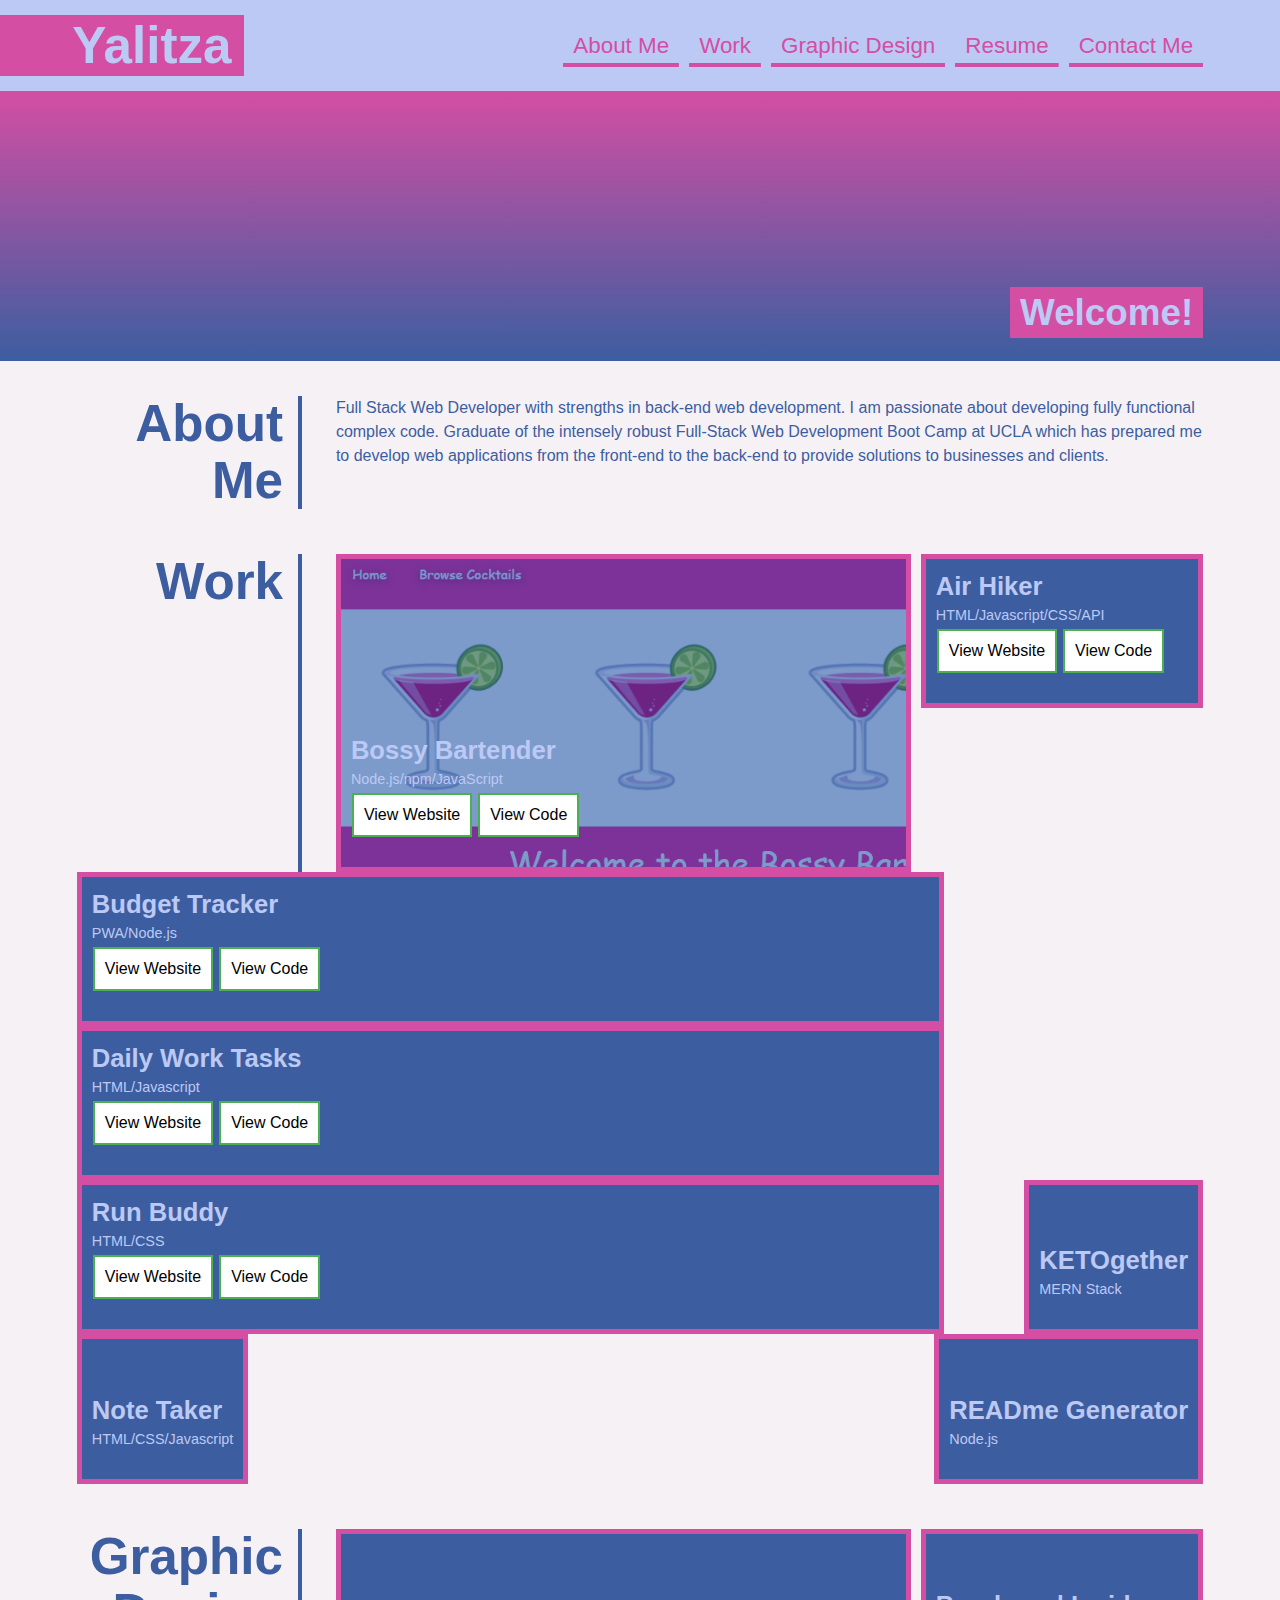
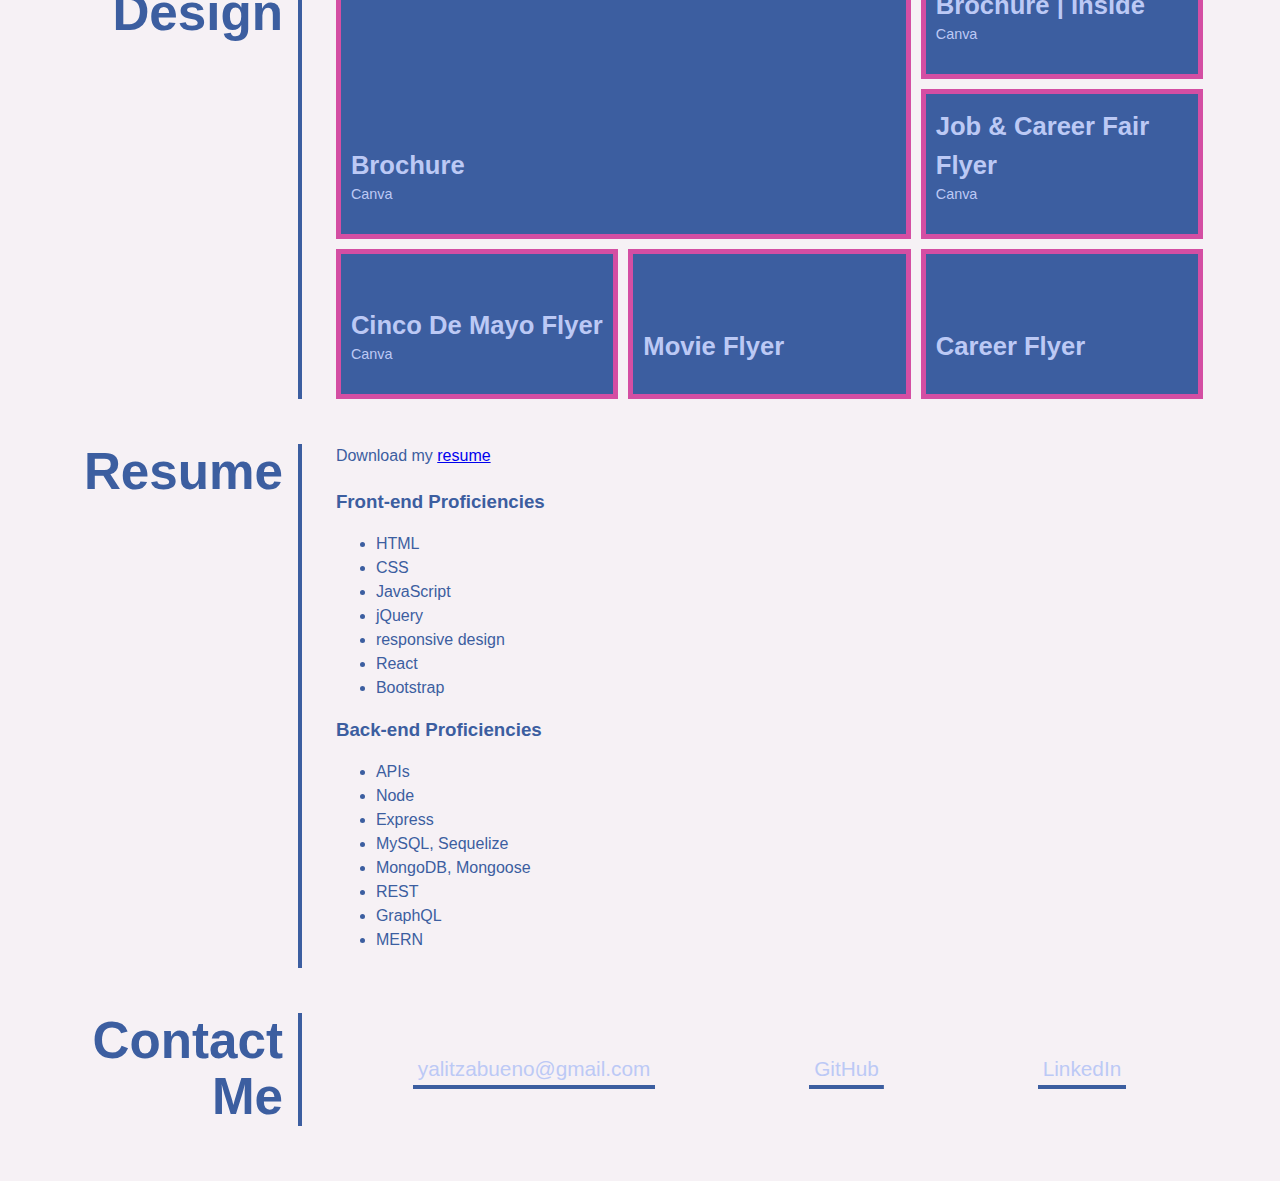
==== commit 37a6ada5: "add buttons to projects" ====
--- a/index.html
+++ b/index.html
@@ -36,13 +36,11 @@
       <h2>About Me</h2>
       <div>
         <p>
-          My desired roles are Full-stack web development, Back-end web development, or Teaching Assistant.
-          Coming from the workforce solutions industry, I have found web development as new talent
-          and have passion for creativity in HTML, JavaScript to develop fully functional complex code.
-          I have a certificate in Full-Stack Web development from UCLA. The intense robust but rewarding bootcamp
-          program prepared me to develop web applications from the Front-end to the Back-end to provide solutions to
-          businesses and clients.
-
+          Full Stack Web Developer with strengths in back-end web development. 
+          I am passionate about developing fully functional complex code. 
+          Graduate of the intensely robust Full-Stack Web Development Boot Camp at UCLA 
+          which has prepared me to develop web applications from the front-end to the back-end 
+          to provide solutions to businesses and clients.
         </p>
         <p>
         </p>
@@ -55,44 +53,70 @@
       <div class="grid-container">
 
         <!-- Bossy bartender -->
-        <a href="http://bossy-bartender.herokuapp.com/" class="grid-item bossy-bartender">
+        <div class="grid-item bossy-bartender">
           <div>
             <h3>Bossy Bartender</h3>
-            <span>Node.js/npm/JavaScript</span>
-          </div>
-        </a>
+            <span>Node.js/npm/JavaScript</span> <br>
+            <a href="http://bossy-bartender.herokuapp.com/"><button class="button button1">View Website</button></a>
+            <a href="https://github.com/yalitzab/bossy-bartender"><button class="button button1">View Code</button></a>
+          </div>
+      
+       </div>
 
         <!-- Air Hiker -->
-        <a href="https://yalitzab.github.io/air-hiker/" class="grid-item air-hiker">
+        <div class="grid-item air-hiker">
           <div>
             <h3>Air Hiker</h3>
-            <span>HTML/Javascript/CSS/API</span>
-          </div>
-        </a>
+            <span>HTML/Javascript/CSS/API</span> <br>
+            <a href="https://yalitzab.github.io/air-hiker/"><button class="button button1">View Website</button></a>
+              <a href="https://github.com/yalitzab/air-hiker"><button class="button button1">View Code</button></a>
+          </div>
+            <!-- <div>
+              <a href="https://yalitzab.github.io/air-hiker/"><button class="button button1">View Website</button></a>
+              <a href="https://github.com/yalitzab/air-hiker"><button class="button button1">View Code</button></a>
+            </div> -->
+          </div>
+      </div>
 
         <!-- Budget Tracker -->
-        <a href="https://the-budget-tracker-pwa.herokuapp.com/" class="grid-item budget-tracker">
-          <div>
+          <div class="grid-item budget-tracker">
+        <div>
             <h3>Budget Tracker</h3>
-            <span>PWA/Node.js</span>
-          </div>
-        </a>
+            <span>PWA/Node.js</span> <br>
+            <a href="https://the-budget-tracker-pwa.herokuapp.com/"><button class="button button1">View Website</button></a>
+              <a href="https://github.com/yalitzab/air-hiker"><button class="button button1">View Code</button></a>
+          </div>
+          <!-- <div>
+              <a href="https://the-budget-tracker-pwa.herokuapp.com/"><button class="button button1">View Website</button></a>
+              <a href="https://github.com/yalitzab/air-hiker"><button class="button button1">View Code</button></a>
+            </div> -->
+        </div>
 
         <!-- Daily note taker -->
-        <a href="https://yalitzab.github.io/daily-work-task/" class="grid-item daily-note">
-          <div>
+        <!-- <a href="https://yalitzab.github.io/daily-work-task/" class="grid-item daily-note"></a> -->
+         <div class="grid-item daily-note">
+        <div>
             <h3>Daily Work Tasks </h3>
-            <span>HTML/Javascript</span>
-          </div>
-        </a>
+            <span>HTML/Javascript</span> <br>
+            <a href="https://yalitzab.github.io/daily-work-task/"><button class="button button1">View Website</button></a>
+            <a href="https://github.com/yalitzab/air-hiker"><button class="button button1">View Code</button></a>
+          </div>
+          <!-- <div>
+            <a href="https://yalitzab.github.io/air-hiker/"><button class="button button1">View Website</button></a>
+            <a href="https://github.com/yalitzab/air-hiker"><button class="button button1">View Code</button></a>
+          </div> -->
+        </div>
 
         <!-- run buddy -->
-        <a href="https://yalitzab.github.io/yalitzab.github.io-run-buddy/" class="grid-item run-buddy">
-          <div>
+        <!-- <a href="https://yalitzab.github.io/yalitzab.github.io-run-buddy/" class="grid-item run-buddy"></a> -->
+        <div class="grid-item run-buddy">
+        <div>
             <h3>Run Buddy</h3>
-            <span>HTML/CSS</span>
-          </div>
-        </a>
+            <span>HTML/CSS</span> <br>
+            <a href="https://yalitzab.github.io/yalitzab.github.io-run-buddy/"><button class="button button1">View Website</button></a>
+            <a href="https://github.com/yalitzab/air-hiker"><button class="button button1">View Code</button></a>
+          </div>
+        </div>
 
         <!-- Ke-together -->
         <a href="https://ketogether.herokuapp.com/" class="grid-item Ke-together">
--- a/assets/css/style.css
+++ b/assets/css/style.css
@@ -180,6 +180,7 @@
   background-size: 150%;
   transition: all 0.5s;
   font-size: 0.9rem;
+  flex-wrap: wrap;
 }
 
 /* feature first portfolio item */
@@ -193,7 +194,7 @@
 }
 
 .grid-item div {
-  background-color: var(--secondary);
+  /* background-color: var(--secondary); */
   padding: 8px 10px;
 }
 
@@ -233,6 +234,32 @@
   color: var(--secondary);
 }
 
+/* Buttons to project links */
+.button {
+  border: none;
+  color: white;
+  padding: 11px 10px;
+  text-align: center;
+  text-decoration: none;
+  /* display: inline-block; */
+  font-size: 16px;
+  margin: 2px 1px;
+  transition-duration: 0.4s;
+  cursor: pointer;
+  flex-wrap: wrap;
+}
+
+.button1 {
+  background-color: white;
+  color: black;
+  border: 2px solid #4caf50;
+}
+
+.button1:hover {
+  background-color: #4caf50;
+  color: white;
+}
+
 /* PORTFOLIO PROJECT IMAGES */
 .run-buddy {
   background-image: url("../images/02-run-buddy.jpg");
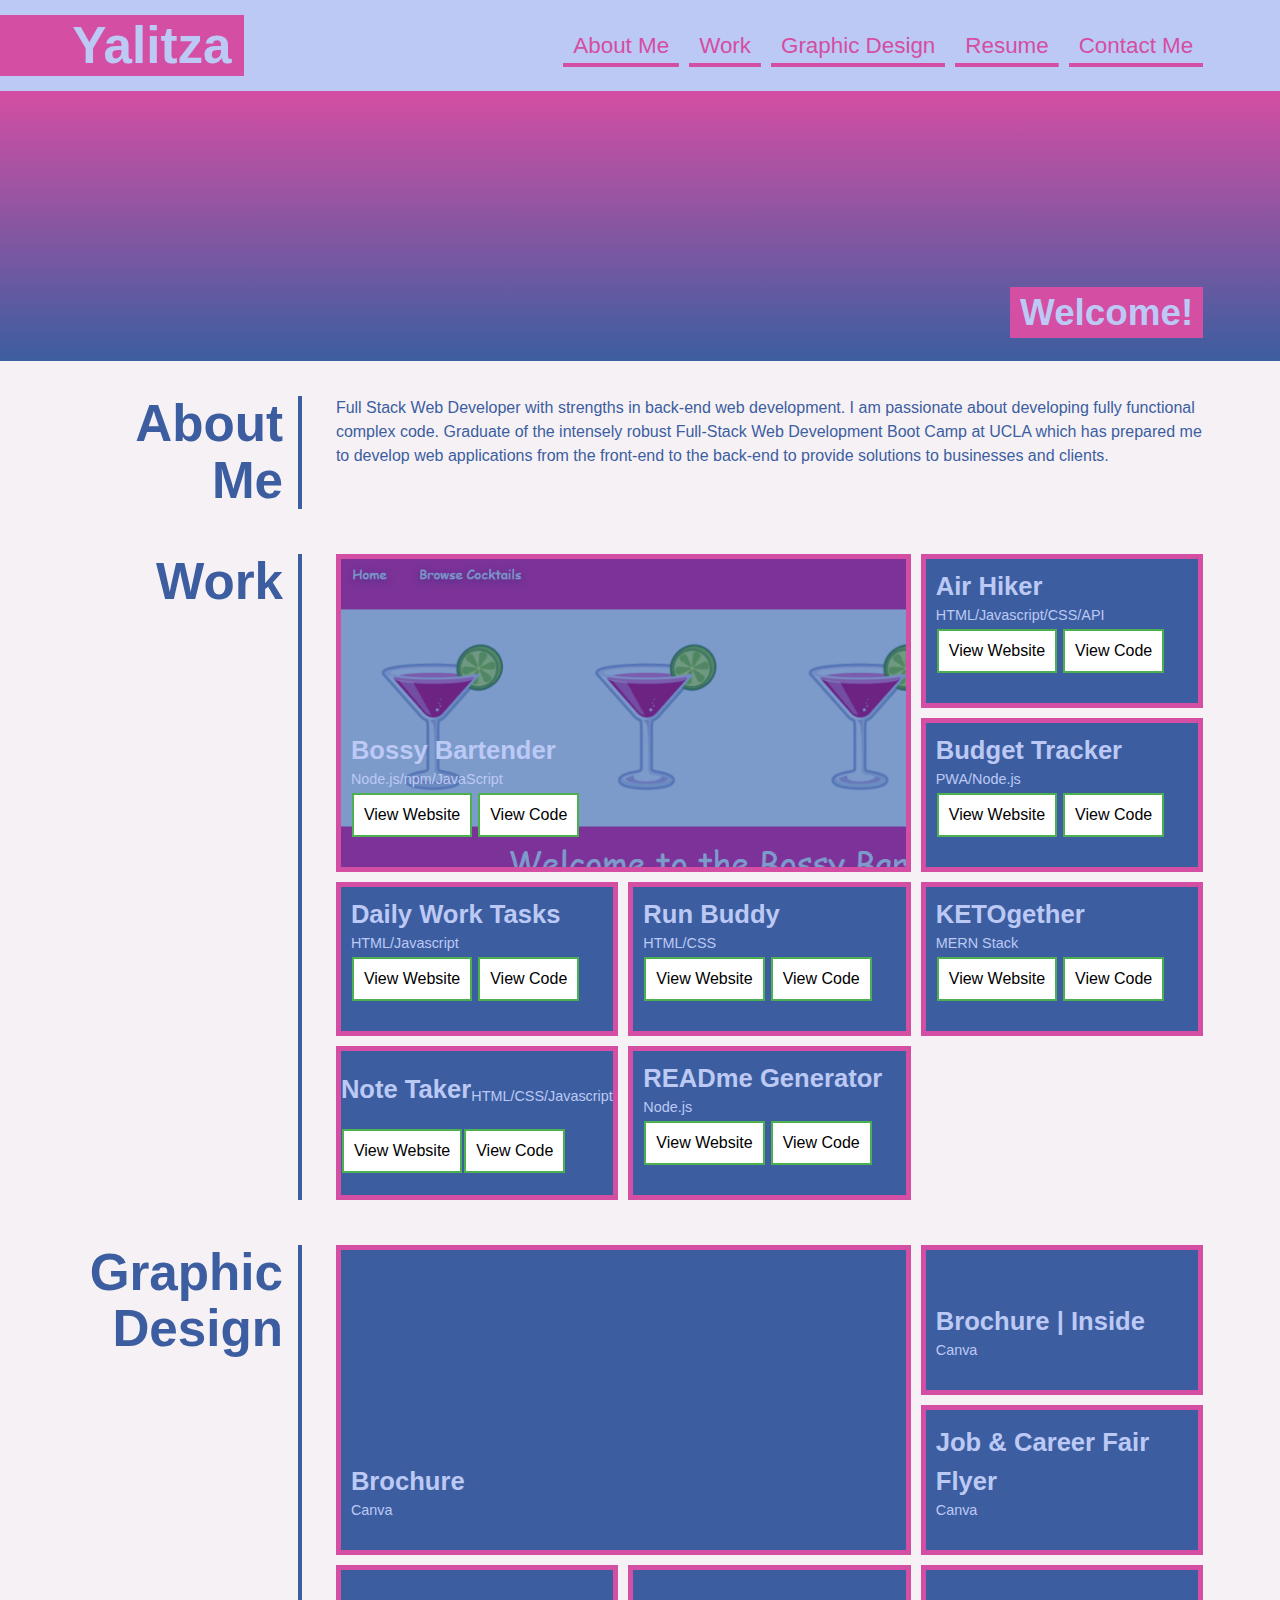
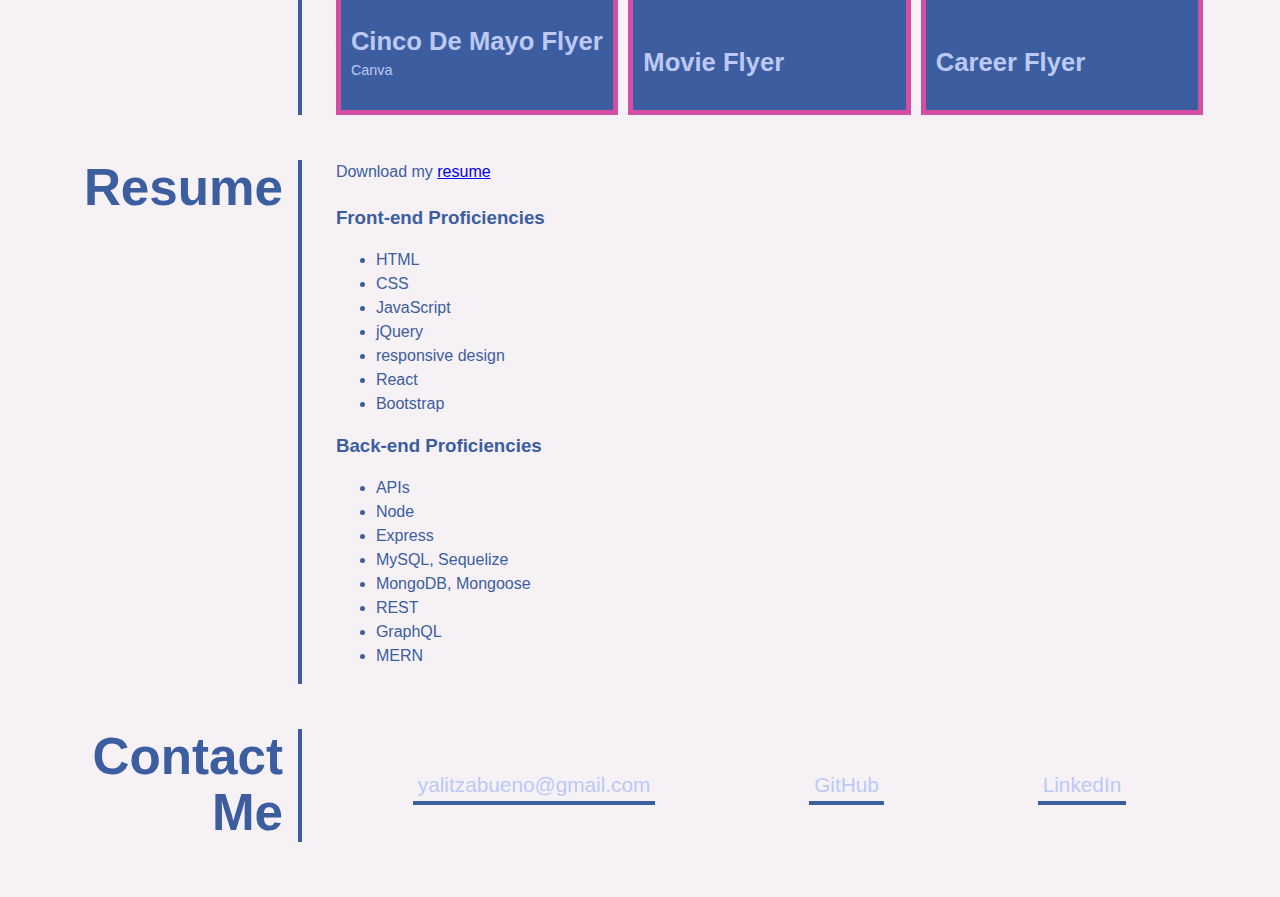
==== commit c0968dc8: "Merge pull request #4 from yalitzab/feature/button2" ====
--- a/index.html
+++ b/index.html
@@ -60,7 +60,6 @@
             <a href="http://bossy-bartender.herokuapp.com/"><button class="button button1">View Website</button></a>
             <a href="https://github.com/yalitzab/bossy-bartender"><button class="button button1">View Code</button></a>
           </div>
-      
        </div>
 
         <!-- Air Hiker -->
@@ -71,29 +70,19 @@
             <a href="https://yalitzab.github.io/air-hiker/"><button class="button button1">View Website</button></a>
               <a href="https://github.com/yalitzab/air-hiker"><button class="button button1">View Code</button></a>
           </div>
-            <!-- <div>
-              <a href="https://yalitzab.github.io/air-hiker/"><button class="button button1">View Website</button></a>
-              <a href="https://github.com/yalitzab/air-hiker"><button class="button button1">View Code</button></a>
-            </div> -->
-          </div>
-      </div>
+          </div>
 
         <!-- Budget Tracker -->
-          <div class="grid-item budget-tracker">
+        <div class="grid-item budget-tracker">
         <div>
             <h3>Budget Tracker</h3>
             <span>PWA/Node.js</span> <br>
             <a href="https://the-budget-tracker-pwa.herokuapp.com/"><button class="button button1">View Website</button></a>
-              <a href="https://github.com/yalitzab/air-hiker"><button class="button button1">View Code</button></a>
-          </div>
-          <!-- <div>
-              <a href="https://the-budget-tracker-pwa.herokuapp.com/"><button class="button button1">View Website</button></a>
-              <a href="https://github.com/yalitzab/air-hiker"><button class="button button1">View Code</button></a>
-            </div> -->
+            <a href="https://github.com/yalitzab/air-hiker"><button class="button button1">View Code</button></a>
+          </div>
         </div>
 
         <!-- Daily note taker -->
-        <!-- <a href="https://yalitzab.github.io/daily-work-task/" class="grid-item daily-note"></a> -->
          <div class="grid-item daily-note">
         <div>
             <h3>Daily Work Tasks </h3>
@@ -101,46 +90,50 @@
             <a href="https://yalitzab.github.io/daily-work-task/"><button class="button button1">View Website</button></a>
             <a href="https://github.com/yalitzab/air-hiker"><button class="button button1">View Code</button></a>
           </div>
-          <!-- <div>
-            <a href="https://yalitzab.github.io/air-hiker/"><button class="button button1">View Website</button></a>
-            <a href="https://github.com/yalitzab/air-hiker"><button class="button button1">View Code</button></a>
-          </div> -->
         </div>
 
         <!-- run buddy -->
-        <!-- <a href="https://yalitzab.github.io/yalitzab.github.io-run-buddy/" class="grid-item run-buddy"></a> -->
         <div class="grid-item run-buddy">
         <div>
             <h3>Run Buddy</h3>
             <span>HTML/CSS</span> <br>
             <a href="https://yalitzab.github.io/yalitzab.github.io-run-buddy/"><button class="button button1">View Website</button></a>
-            <a href="https://github.com/yalitzab/air-hiker"><button class="button button1">View Code</button></a>
+            <a href="https://github.com/yalitzab/yalitzab.github.io-run-buddy"><button class="button button1">View Code</button></a>
           </div>
         </div>
 
         <!-- Ke-together -->
-        <a href="https://ketogether.herokuapp.com/" class="grid-item Ke-together">
-          <div>
+        <!-- <a href="https://ketogether.herokuapp.com/" class="grid-item Ke-together">   </a> -->
+        <div class="grid-item Ke-together">  
+        <div> 
             <h3>KETOgether </h3>
-            <span>MERN Stack</span>
-          </div>
-        </a>
+            <span>MERN Stack</span> <br>
+            <a href="https://ketogether.herokuapp.com/"><button class="button button1">View Website</button></a>
+            <a href="https://github.com/yalitzab/ketogether"><button class="button button1">View Code</button></a>
+        </div>
+        </div>
 
         <!-- Note taker -->
-        <a href="https://quiet-hamlet-59341.herokuapp.com/" class="grid-item note-taker">
-          <div>
+        <!-- <a href="https://quiet-hamlet-59341.herokuapp.com/" class="grid-item note-taker"></a> -->
+          <div class="grid-item note-taker">
             <h3>Note Taker</h3>
-            <span>HTML/CSS/Javascript</span>
-          </div>
-        </a>
+            <span>HTML/CSS/Javascript</span> <br>
+            <a href="https://quiet-hamlet-59341.herokuapp.com/"><button class="button button1">View Website</button></a>
+            <a href="https://github.com/yalitzab/Note-Taker"><button class="button button1">View Code</button></a>
+          </div>
+        
 
         <!-- Reame generator -->
-        <a href="https://github.com/yalitzab/Professional-README-Generator" class="grid-item readme-gen">
-          <div>
+        <!-- <a href="https://github.com/yalitzab/Professional-README-Generator" class="grid-item readme-gen"></a> -->
+          <div class="grid-item readme-gen">
+        <div>
             <h3>READme Generator</h3>
-            <span>Node.js</span>
-          </div>
-        </a>
+            <span>Node.js</span> <br>
+            <a href="https://github.com/yalitzab/Professional-README-Generator"><button class="button button1">View Website</button></a>
+            <a href="https://github.com/yalitzab/Professional-README-Generator"><button class="button button1">View Code</button></a>
+          </div>
+        </div>
+      
       </div>
     </section>
 
